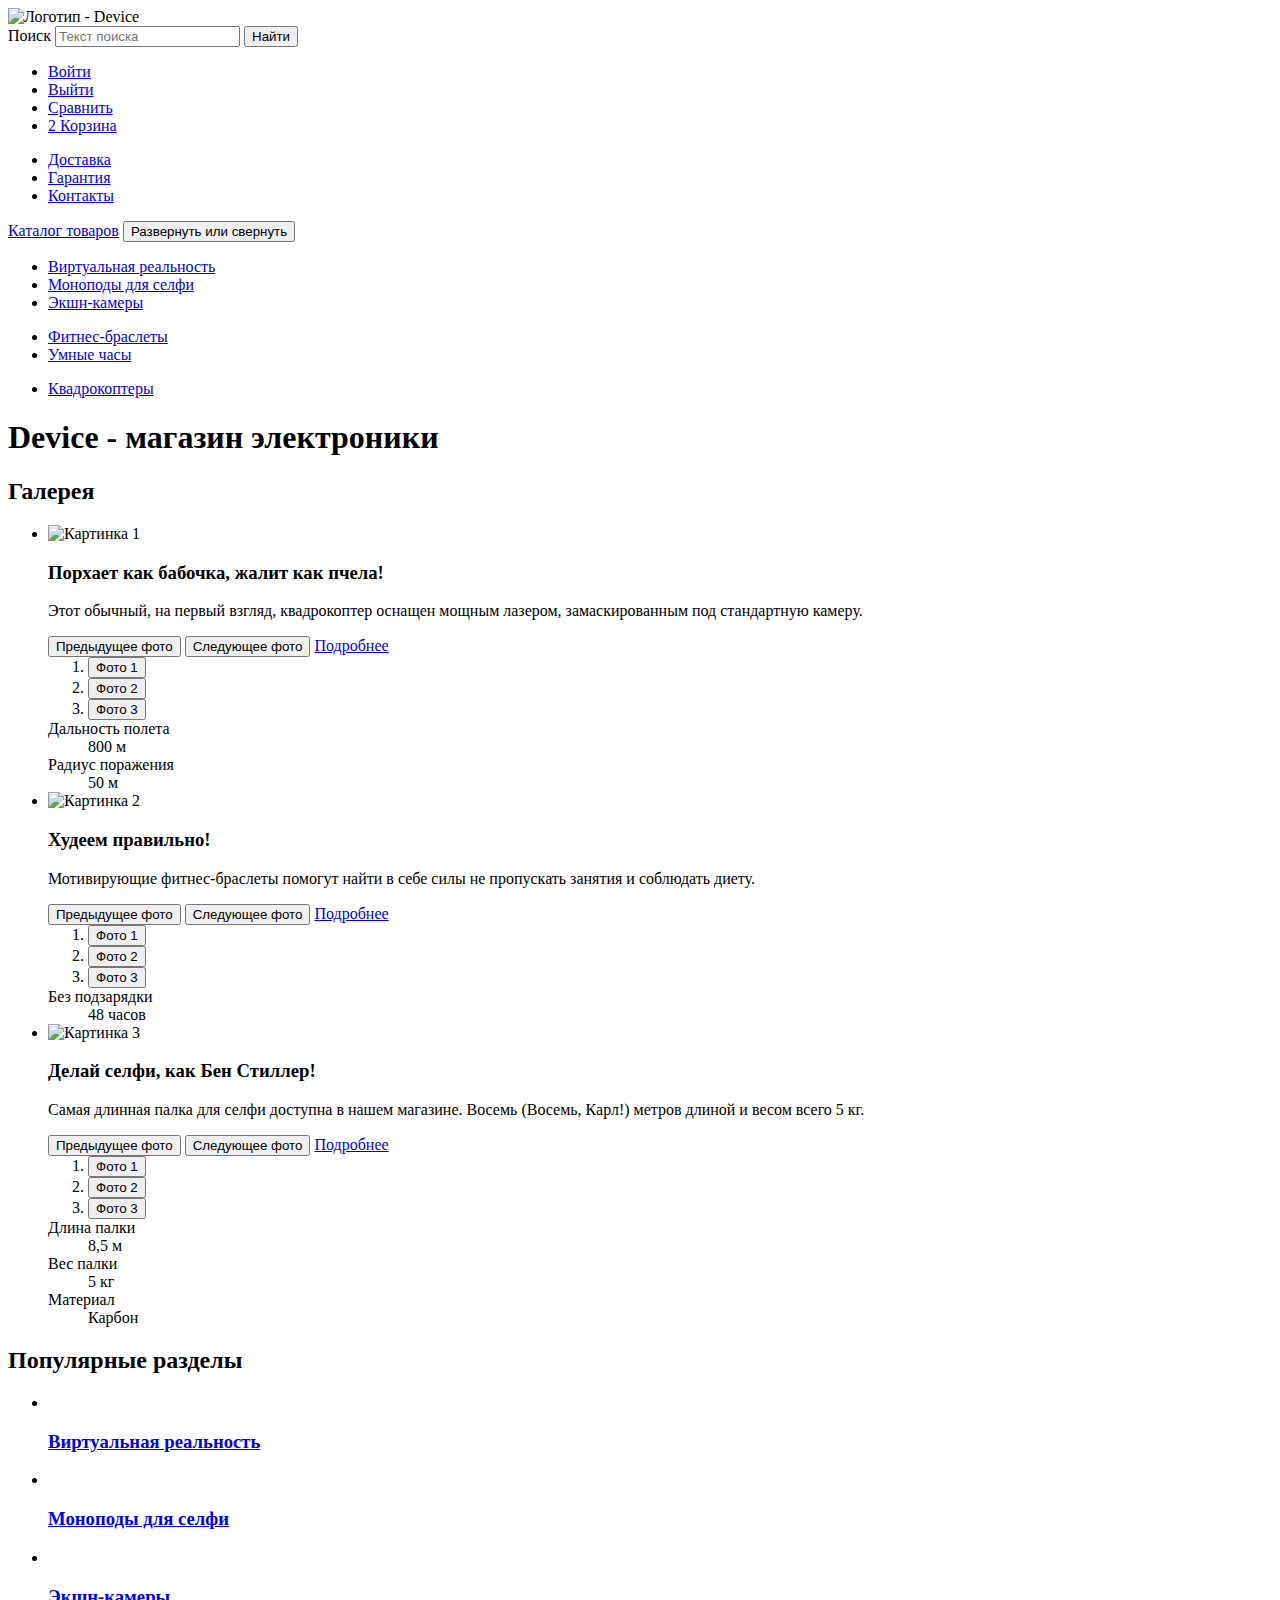
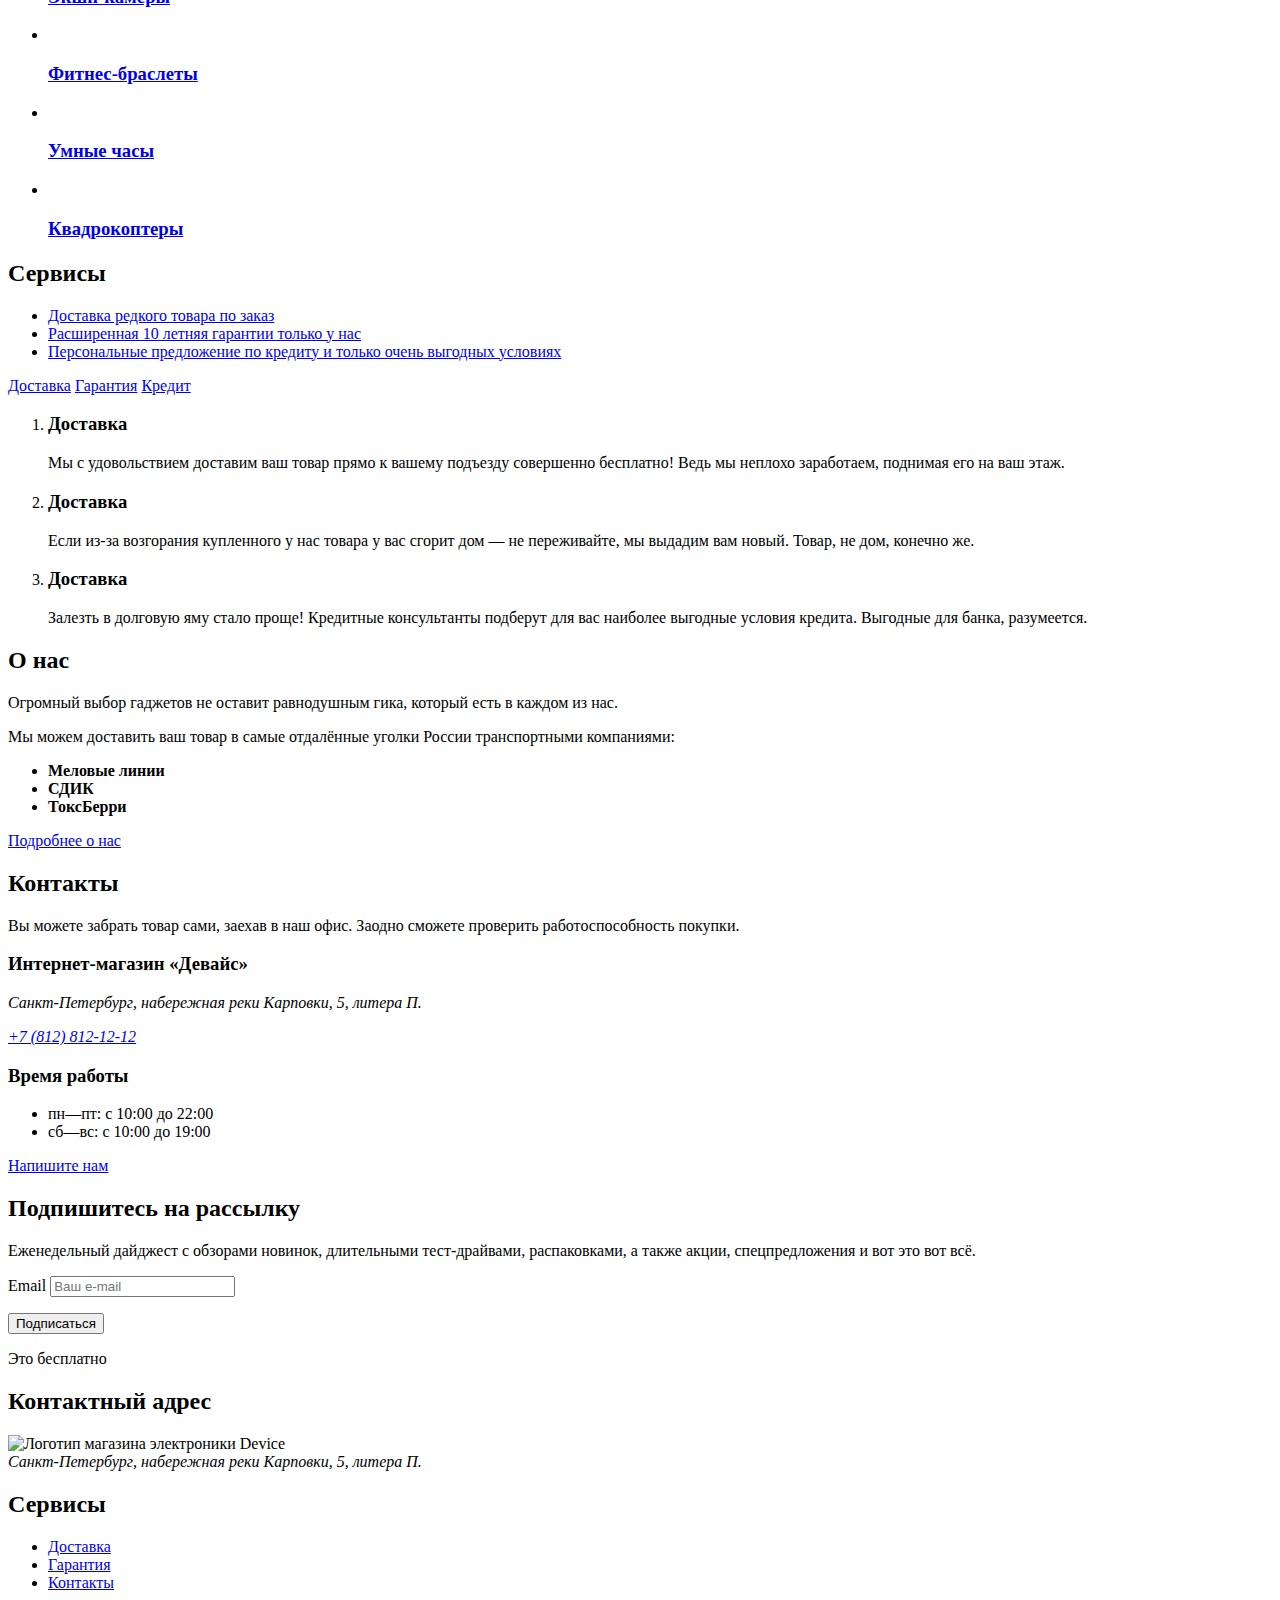
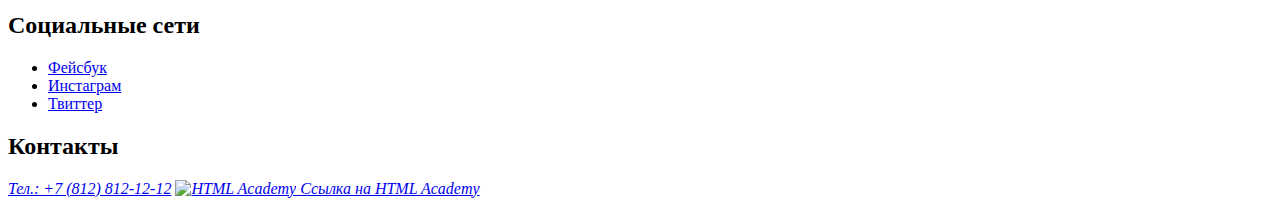
==== index.html @ 7d24b2e6 "Added home and catalog page structures" ====
<!DOCTYPE html>
<html lang="ru">
  <head>
    <meta charset="UTF-8" />
    <meta name="viewport" content="width=device-width, initial-scale=1.0" />
    <title>Device - магазин электроники</title>
  </head>
  <body>
    <header class="page-header">
      <nav class="navigation">
        <img class="logo" src="#" alt="Логотип - Device" />

        <form
          class="search"
          action="https://echo.htmlacademy.ru/"
          method="post"
        >
          <label class="search-label label-icon" for="search">
            <span class="visually-hidden">Поиск</span>
          </label>
          <input
            class="search-input"
            type="text"
            name="search"
            id="search"
            placeholder="Текст поиска"
          />
          <button class="search-submit" type="submit">Найти</button>
        </form>

        <ul class="navigation-list navigation-user">
          <li class="navigation-item">
            <a class="navigation-link icon-in" href="#">Войти</a>
          </li>
          <li class="navigation-item">
            <a class="navigation-link visually-hidden" href="#">Выйти</a>
          </li>
          <li class="navigation-item">
            <a class="navigation-link icon-compare" href="#">Сравнить</a>
          </li>
          <li class="navigation-item">
            <a class="navigation-link icon-basket" href="#">
              <span class="number">2</span>
              Корзина
            </a>
          </li>
        </ul>

        <ul class="navigation-list">
          <li class="navigation-item">
            <a class="navigation-link" href="#">Доставка</a>
          </li>
          <li class="navigation-item">
            <a class="navigation-link" href="#"> Гарантия </a>
          </li>
          <li class="navigation-item">
            <a class="navigation-link" href="#"> Контакты </a>
          </li>
        </ul>

        <div class="navigation-catalog">
          <p class="navigation-catalog-group">
            <a class="navigation-catalog-link" href="#">Каталог товаров</a>
            <button
              class="navigation-catalog-button button-toggle"
              type="button"
            >
              <span class="visually-hidden">Развернуть или свернуть</span>
            </button>
          </p>

          <ul class="navigation-catalog-list">
            <li class="navigation-catalog-item">
              <a class="navigation-catalog-link" href="#"
                >Виртуальная реальность</a
              >
            </li>
            <li class="navigation-catalog-item">
              <a class="navigation-catalog-link" href="#">Моноподы для cелфи</a>
            </li>
            <li class="navigation-catalog-item">
              <a class="navigation-catalog-link" href="#">Экшн-камеры</a>
            </li>
          </ul>

          <ul class="navigation-catalog-list">
            <li class="navigation-catalog-item">
              <a class="navigation-catalog-link" href="#">Фитнес-браслеты</a>
            </li>
            <li class="navigation-catalog-item">
              <a class="navigation-catalog-link" href="#">Умные часы</a>
            </li>
          </ul>

          <ul class="navigation-catalog-list">
            <li class="navigation-catalog-item">
              <a class="navigation-catalog-link" href="#">Квадрокоптеры</a>
            </li>
          </ul>
        </div>
      </nav>
    </header>

    <main class="page-index">
      <h1>Device - магазин электроники</h1>

      <section class="gallery">
        <h2 class="visually-hidden">Галерея</h2>

        <ul class="slider-list">
          <li class="slider-item product">
            <img class="product-photo" src="#" alt="Картинка 1" />

            <h3 class="product-title">Порхает как бабочка, жалит как пчела!</h3>

            <p class="product-lid">
              Этот обычный, на первый взгляд, квадрокоптер оснащен мощным
              лазером, замаскированным под стандартную камеру.
            </p>

            <button class="slider-button slider-prev">
              <span class="visually-hidden">Предыдущее фото</span>
            </button>
            <button class="slider-button slider-next">
              <span class="visually-hidden">Следующее фото</span>
            </button>

            <a class="link" href="#">Подробнее</a>

            <ol class="slider-pagination">
              <li class="slider-pagination-item">
                <button
                  class="slider-pagination-button slider-pagination-current"
                >
                  <span class="visually-hidden">Фото 1</span>
                </button>
              </li>
              <li class="slider-pagination-item">
                <button class="slider-pagination-button">
                  <span class="visually-hidden">Фото 2</span>
                </button>
              </li>
              <li class="slider-pagination-item">
                <button class="slider-pagination-button">
                  <span class="visually-hidden">Фото 3</span>
                </button>
              </li>
            </ol>

            <dl class="product-description">
              <div class="product-description-group">
                <dt class="product-description-title">Дальность полета</dt>
                <dd class="product-description-text">800 м</dd>
              </div>
              <div class="product-description-group">
                <dt class="product-description-title">Радиус поражения</dt>
                <dd class="product-description-text">50 м</dd>
              </div>
            </dl>
          </li>
          <li class="slider-item product">
            <img class="product-photo" src="#" alt="Картинка 2" />

            <h3 class="product-title">Худеем правильно!</h3>

            <p class="product-lid">
              Мотивирующие фитнес-браслеты помогут найти в себе силы не
              пропускать занятия и соблюдать диету.
            </p>

            <button class="slider-button slider-prev">
              <span class="visually-hidden">Предыдущее фото</span>
            </button>
            <button class="slider-button slider-next">
              <span class="visually-hidden">Следующее фото</span>
            </button>

            <a class="link" href="#">Подробнее</a>

            <ol class="slider-pagination">
              <li class="slider-pagination-item">
                <button class="slider-pagination-button">
                  <span class="visually-hidden">Фото 1</span>
                </button>
              </li>
              <li class="slider-pagination-item">
                <button
                  class="slider-pagination-button slider-pagination-current"
                >
                  <span class="visually-hidden">Фото 2</span>
                </button>
              </li>
              <li class="slider-pagination-item">
                <button class="slider-pagination-button">
                  <span class="visually-hidden">Фото 3</span>
                </button>
              </li>
            </ol>

            <dl class="product-description">
              <div class="product-description-group">
                <dt class="product-description-title">Без подзарядки</dt>
                <dd class="product-description-text">48 часов</dd>
              </div>
            </dl>
          </li>
          <li class="slider-item product">
            <img class="product-photo" src="#" alt="Картинка 3" />

            <h3 class="product-title">Делай селфи, как Бен Стиллер!</h3>

            <p class="product-lid">
              Самая длинная палка для селфи доступна в нашем магазине. Восемь
              (Восемь, Карл!) метров длиной и весом всего 5 кг.
            </p>

            <button class="slider-button slider-prev">
              <span class="visually-hidden">Предыдущее фото</span>
            </button>
            <button class="slider-button slider-next">
              <span class="visually-hidden">Следующее фото</span>
            </button>

            <a class="link" href="#">Подробнее</a>

            <ol class="slider-pagination">
              <li class="slider-pagination-item">
                <button class="slider-pagination-button">
                  <span class="visually-hidden">Фото 1</span>
                </button>
              </li>
              <li class="slider-pagination-item">
                <button class="slider-pagination-button">
                  <span class="visually-hidden">Фото 2</span>
                </button>
              </li>
              <li class="slider-pagination-item">
                <button
                  class="slider-pagination-button slider-pagination-current"
                >
                  <span class="visually-hidden">Фото 3</span>
                </button>
              </li>
            </ol>

            <dl class="product-description">
              <div class="product-description-group">
                <dt class="product-description-title">Длина палки</dt>
                <dd class="product-description-text">8,5 м</dd>
              </div>
              <div class="product-description-group">
                <dt class="product-description-title">Вес палки</dt>
                <dd class="product-description-text">5 кг</dd>
              </div>
              <div class="product-description-group">
                <dt class="product-description-title">Материал</dt>
                <dd class="product-description-text">Карбон</dd>
              </div>
            </dl>
          </li>
        </ul>
      </section>

      <section class="popular-sections">
        <h2 class="visually-hidden">Популярные разделы</h2>

        <ul class="sections-list">
          <li class="sections-item section">
            <a class="section-link" href="#">
              <img class="section-photo" src="#" alt="" />
              <h3 class="section-title">Виртуальная реальность</h3>
            </a>
          </li>
          <li class="sections-item section">
            <a class="section-link" href="#">
              <img class="section-photo" src="#" alt="" />
              <h3 class="section-title">Моноподы для селфи</h3>
            </a>
          </li>
          <li class="sections-item section">
            <a class="section-link" href="#">
              <img class="section-photo" src="#" alt="" />
              <h3 class="section-title">Экшн-камеры</h3>
            </a>
          </li>
          <li class="sections-item section">
            <a class="section-link" href="#">
              <img class="section-photo" src="#" alt="" />
              <h3 class="section-title">Фитнес-браслеты</h3>
            </a>
          </li>
          <li class="sections-item section">
            <a class="section-link" href="#">
              <img class="section-photo" src="#" alt="" />
              <h3 class="section-title">Умные часы</h3>
            </a>
          </li>
          <li class="sections-item section">
            <a class="section-link" href="#">
              <img class="section-photo" src="#" alt="" />
              <h3 class="section-title">Квадрокоптеры</h3>
            </a>
          </li>
        </ul>
      </section>

      <section class="services">
        <h2 class="visually-hidden">Сервисы</h2>

        <ul class="services-advantages">
          <li
            class="services-advantages-item services-advantages-item-icon-delivery services-advantages-item-current"
          >
            <a class="services-advantages-link" href="#"
              >Доставка редкого товара по заказ</a
            >
          </li>
          <li
            class="services-advantages-item services-advantages-item-icon-guarantee"
          >
            <a class="services-advantages-link" href="#"
              >Расширенная 10 летняя гарантии только у нас</a
            >
          </li>
          <li
            class="services-advantages-item services-advantages-item-icon-credit"
          >
            <a class="services-advantages-link" href="#"
              >Персональные предложение по кредиту и только очень выгодных
              условиях</a
            >
          </li>
        </ul>

        <p class="services-link -group">
          <a class="link link-dark" href="#">Доставка</a>
          <a class="link" href="#">Гарантия</a>
          <a class="link" href="#">Кредит</a>
        </p>

        <ol class="services-list">
          <li class="services-item item-delivery item-current">
            <h3 class="services-title">Доставка</h3>
            <p class="services-description">
              Мы с удовольствием доставим ваш товар прямо к вашему подъезду
              совершенно бесплатно! Ведь мы неплохо заработаем, поднимая его на
              ваш этаж.
            </p>
          </li>
          <li class="services-item item-guarantee">
            <h3 class="services-title">Доставка</h3>
            <p class="services-description">
              Если из-за возгорания купленного у нас товара у вас сгорит дом —
              не переживайте, мы выдадим вам новый. Товар, не дом, конечно же.
            </p>
          </li>
          <li class="services-item item-credit">
            <h3 class="services-title">Доставка</h3>
            <p class="services-description">
              Залезть в долговую яму стало проще! Кредитные консультанты
              подберут для вас наиболее выгодные условия кредита. Выгодные для
              банка, разумеется.
            </p>
          </li>
        </ol>
      </section>

      <section class="about">
        <h2 class="title">О нас</h2>
        <p class="text">
          Огромный выбор гаджетов не оставит равнодушным гика, который есть в
          каждом из нас.
        </p>
        <p class="text">
          Мы можем доставить ваш товар в самые отдалённые уголки России
          транспортными компаниями:
        </p>
        <ul class="about-list">
          <li class="about-item"><b>Меловые линии</b></li>
          <li class="about-item"><b>СДИК</b></li>
          <li class="about-item"><b>ТоксБерри</b></li>
        </ul>
        <a class="link" href="#">Подробнее о нас</a>
      </section>

      <section class="contacts">
        <h2 class="title">Контакты</h2>
        <p class="text">
          Вы можете забрать товар сами, заехав в наш офис. Заодно сможете
          проверить работоспособность покупки.
        </p>

        <h3 class="contacts-subtitle">Интернет-магазин «Девайс»</h3>
        <address class="contacts-address">
          <p class="contacts-text">
            Санкт-Петербург, набережная реки Карповки, 5, литера П.
          </p>
          <a class="contacts-phone" href="tel:+78128121212"
            >+7 (812) 812-12-12</a
          >
        </address>

        <h3 class="contacts-subtitle">Время работы</h3>
        <ul class="contacts-schedule">
          <li class="contacts-schedule-item">пн—пт: с 10:00 до 22:00</li>
          <li class="contacts-schedule-item">сб—вс: с 10:00 до 19:00</li>
        </ul>

        <a class="link" href="#">Напишите нам</a>
      </section>

      <section class="newsletter">
        <h2 class="title">Подпишитесь на рассылку</h2>
        <p class="text">
          Еженедельный дайджест с обзорами новинок, длительными тест-драйвами,
          распаковками, а также акции, спецпредложения и вот это вот всё.
        </p>

        <form
          class="newsletter-form"
          action="https://echo.htmlacademy.ru/"
          method="post"
        >
          <p class="newsletter-email">
            <label class="visually-hidden" for="newsletter-email">Email</label>
            <input
              class="newsletter-input"
              type="text"
              placeholder="Ваш e-mail"
              id="newsletter-email"
              name="newsletter-email"
            />
          </p>
          <button class="newsletter-button" type="submit">Подписаться</button>
        </form>

        <p class="free">Это бесплатно</p>
      </section>
    </main>

    <footer class="page-footer">
      <section class="footer-contact-address">
        <h2 class="visually-hidden">Контактный адрес</h2>
        <img
          class="footer-logo"
          src="#"
          alt="Логотип магазина электроники Device"
        />
        <address class="address-contact">
          Санкт-Петербург, набережная реки Карповки, 5, литера П.
        </address>
      </section>

      <section class="footer-services">
        <h2 class="visually-hidden">Сервисы</h2>
        <ul class="footer-services-list">
          <li class="footer-services-item">
            <a class="footer-services-link" href="#">Доставка</a>
          </li>
          <li class="footer-services-item">
            <a class="footer-services-link" href="#">Гарантия</a>
          </li>
          <li class="footer-services-item">
            <a class="footer-services-link" href="#">Контакты</a>
          </li>
        </ul>
      </section>

      <section class="footer-social">
        <h2 class="visually-hidden">Социальные сети</h2>

        <ul class="footer-social-list">
          <li class="footer-social-item">
            <a class="button" href="#"
              ><span class="visually-hidden">Фейсбук</span></a
            >
          </li>
          <li class="footer-social-item">
            <a class="button" href="#"
              ><span class="visually-hidden">Инстаграм</span></a
            >
          </li>
          <li class="footer-social-item">
            <a class="button" href="#"
              ><span class="visually-hidden">Твиттер</span></a
            >
          </li>
        </ul>
      </section>

      <section class="footer-contact">
        <h2 class="visually-hidden">Контакты</h2>

        <address class="contacts">
          <a class="contacts-phone" href="tel:+78128121212"
            >Тел.: +7 (812) 812-12-12</a
          >
          <a class="contacts-link" href="#">
            <img class="phone-photo" src="#" alt="HTML Academy" />
            <span class="visually-hidden">Ссылка на HTML Academy</span>
          </a>
        </address>
      </section>
    </footer>
  </body>
</html>
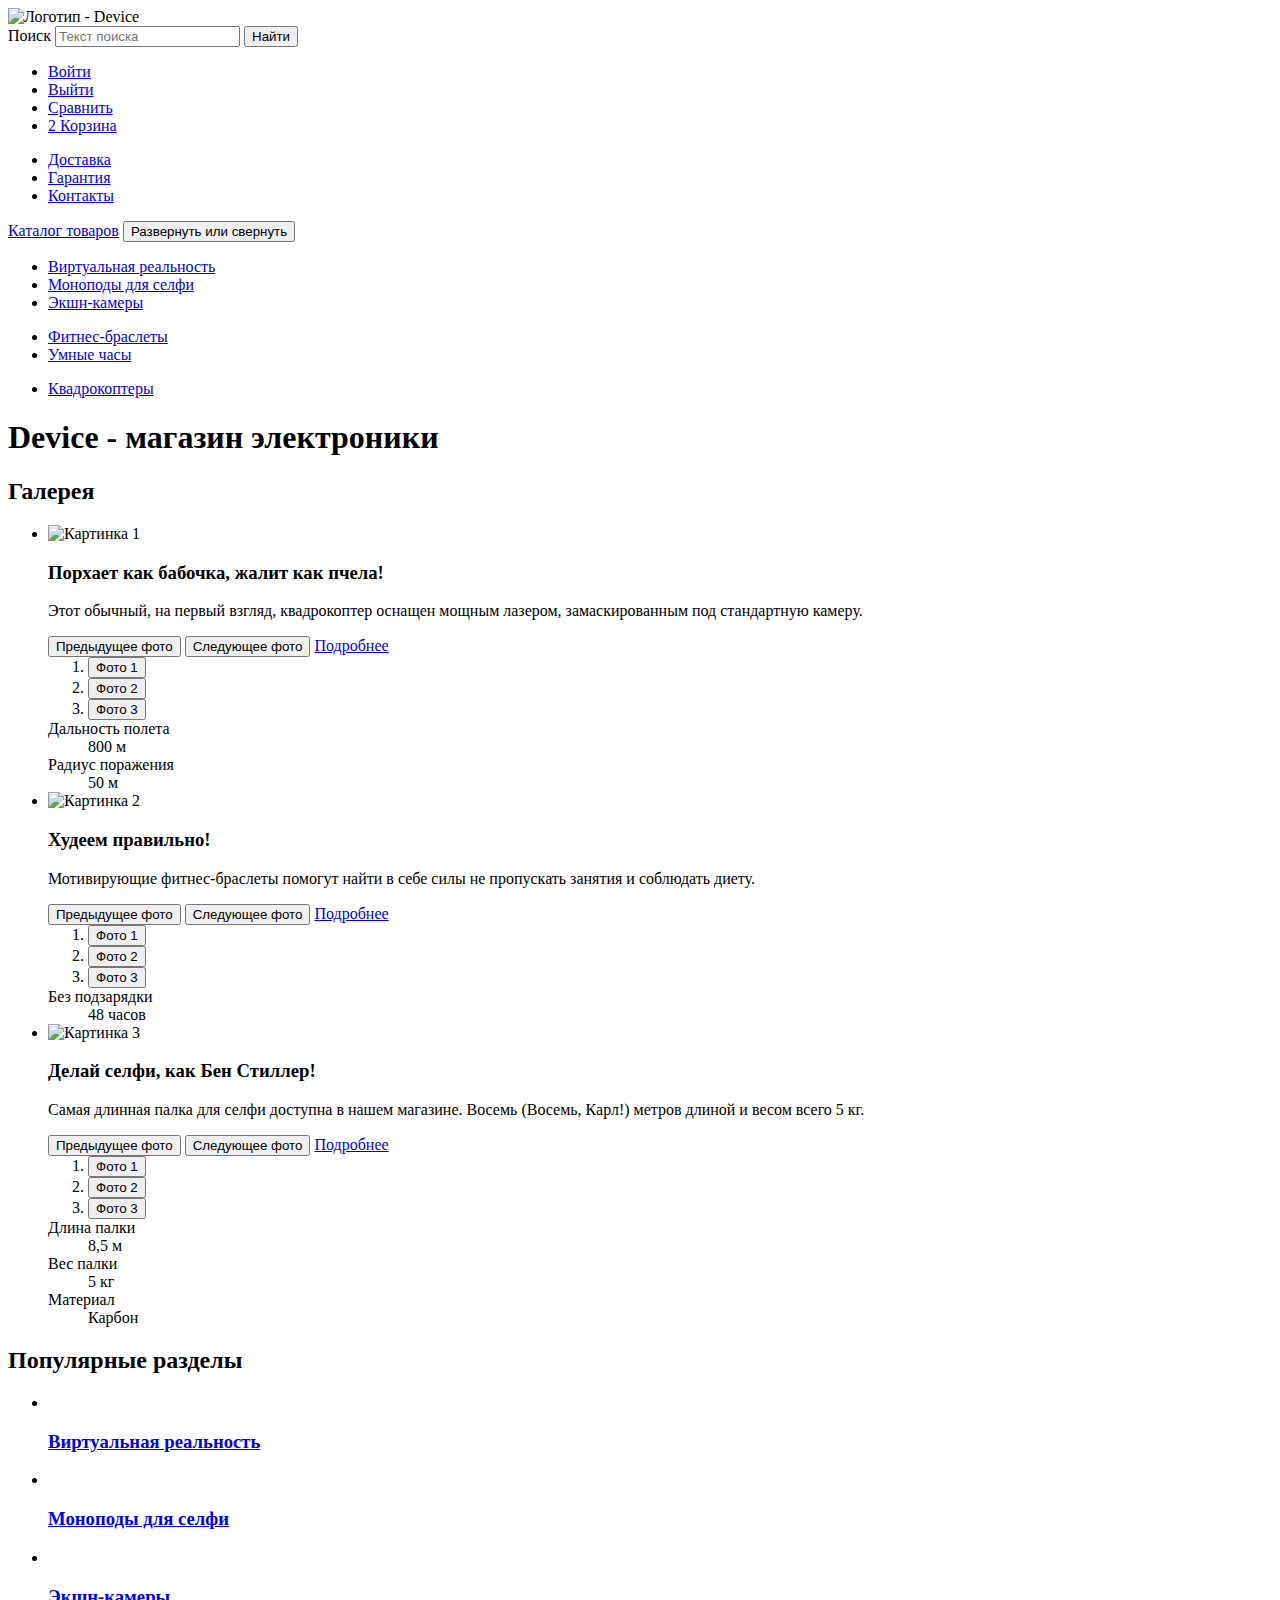
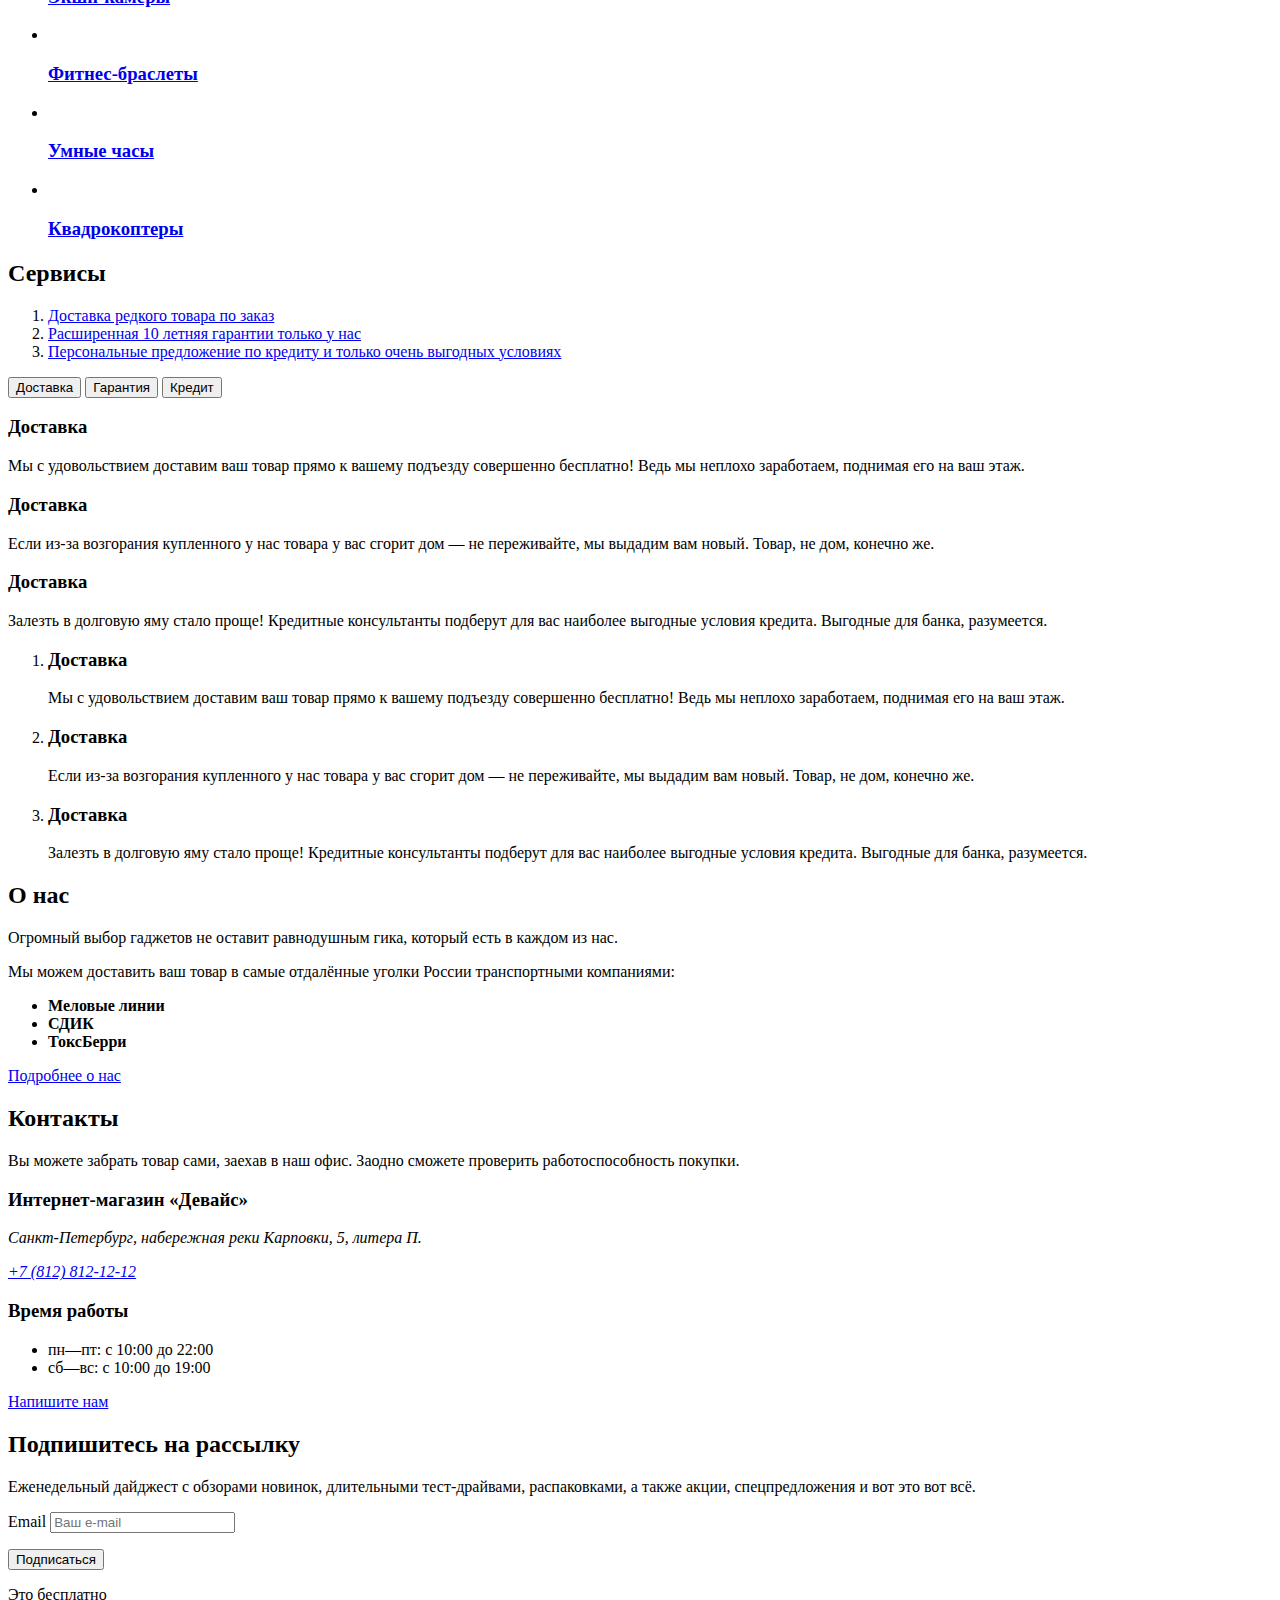
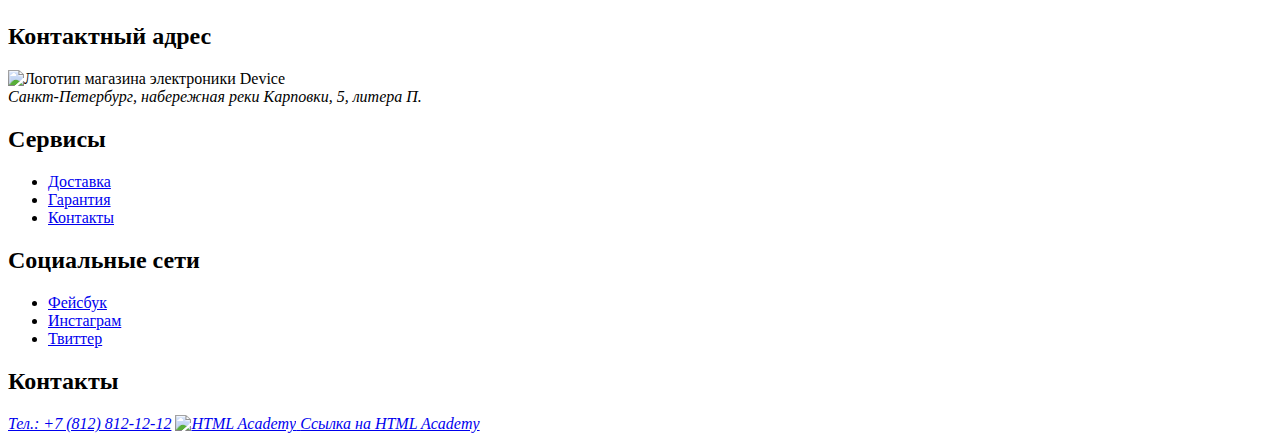
==== commit 0f57963e: "fix block services on replace services-tabs" ====
--- a/index.html
+++ b/index.html
@@ -28,7 +28,7 @@
           <button class="search-submit" type="submit">Найти</button>
         </form>
 
-        <ul class="navigation-list navigation-user">
+        <menu class="navigation-list navigation-user">
           <li class="navigation-item">
             <a class="navigation-link icon-in" href="#">Войти</a>
           </li>
@@ -44,9 +44,9 @@
               Корзина
             </a>
           </li>
-        </ul>
-
-        <ul class="navigation-list">
+        </menu>
+
+        <menu class="navigation-list">
           <li class="navigation-item">
             <a class="navigation-link" href="#">Доставка</a>
           </li>
@@ -56,7 +56,7 @@
           <li class="navigation-item">
             <a class="navigation-link" href="#"> Контакты </a>
           </li>
-        </ul>
+        </menu>
 
         <div class="navigation-catalog">
           <p class="navigation-catalog-group">
@@ -304,10 +304,10 @@
         </ul>
       </section>
 
-      <section class="services">
-        <h2 class="visually-hidden">Сервисы</h2>
-
-        <ul class="services-advantages">
+      <section class="services services-tabs">
+        <h2 class="visually-hidden services-title">Сервисы</h2>
+
+        <ol class="services-advantages">
           <li
             class="services-advantages-item services-advantages-item-icon-delivery services-advantages-item-current"
           >
@@ -330,13 +330,88 @@
               условиях</a
             >
           </li>
-        </ul>
-
-        <p class="services-link -group">
-          <a class="link link-dark" href="#">Доставка</a>
-          <a class="link" href="#">Гарантия</a>
-          <a class="link" href="#">Кредит</a>
+        </ol>
+
+        <p
+          class="services-tablist"
+          role="tablist"
+          aria-labelledby="services-title"
+        >
+          <button
+            class="services-tab link link-dark"
+            role="tab"
+            type="button"
+            id="services-tab-1"
+            aria-selected="true"
+            aria-controls="tabpanel-1"
+          >
+            Доставка
+          </button>
+          <button
+            class="services-tab link"
+            role="tab"
+            type="button"
+            id="services-tab-2"
+            aria-selected="false"
+            aria-controls="tabpanel-2"
+            tabindex="-1"
+          >
+            Гарантия
+          </button>
+          <button
+            class="services-tab link"
+            role="tab"
+            type="button"
+            id="services-tab-3"
+            aria-selected="false"
+            aria-controls="tabpanel-3"
+            tabindex="-1"
+          >
+            Кредит
+          </button>
         </p>
+
+        <section
+          class="services-tabpanel delivery"
+          role="tabpanel"
+          id="services-tabpanel-1"
+          tabindex="0"
+          aria-labelledby="services-tab-1"
+        >
+          <h3 class="delivery-title">Доставка</h3>
+          <p class="delivery-description">
+            Мы с удовольствием доставим ваш товар прямо к вашему подъезду
+            совершенно бесплатно! Ведь мы неплохо заработаем, поднимая его на
+            ваш этаж.
+          </p>
+        </section>
+        <section
+          class="services-tabpanel services-tabpanel--hidden guarantee"
+          role="tabpanel"
+          id="services-tabpanel-2"
+          tabindex="0"
+          aria-labelledby="services-tab-2"
+        >
+          <h3 class="guarantee-title">Доставка</h3>
+          <p class="guarantee-description">
+            Если из-за возгорания купленного у нас товара у вас сгорит дом — не
+            переживайте, мы выдадим вам новый. Товар, не дом, конечно же.
+          </p>
+        </section>
+        <section
+          class="services-tabpanel services-tabpanel--hidden credit"
+          role="tabpanel"
+          id="services-tabpanel-3"
+          tabindex="0"
+          aria-labelledby="services-tab-3"
+        >
+          <h3 class="credit-title">Доставка</h3>
+          <p class="credit-description">
+            Залезть в долговую яму стало проще! Кредитные консультанты подберут
+            для вас наиболее выгодные условия кредита. Выгодные для банка,
+            разумеется.
+          </p>
+        </section>
 
         <ol class="services-list">
           <li class="services-item item-delivery item-current">
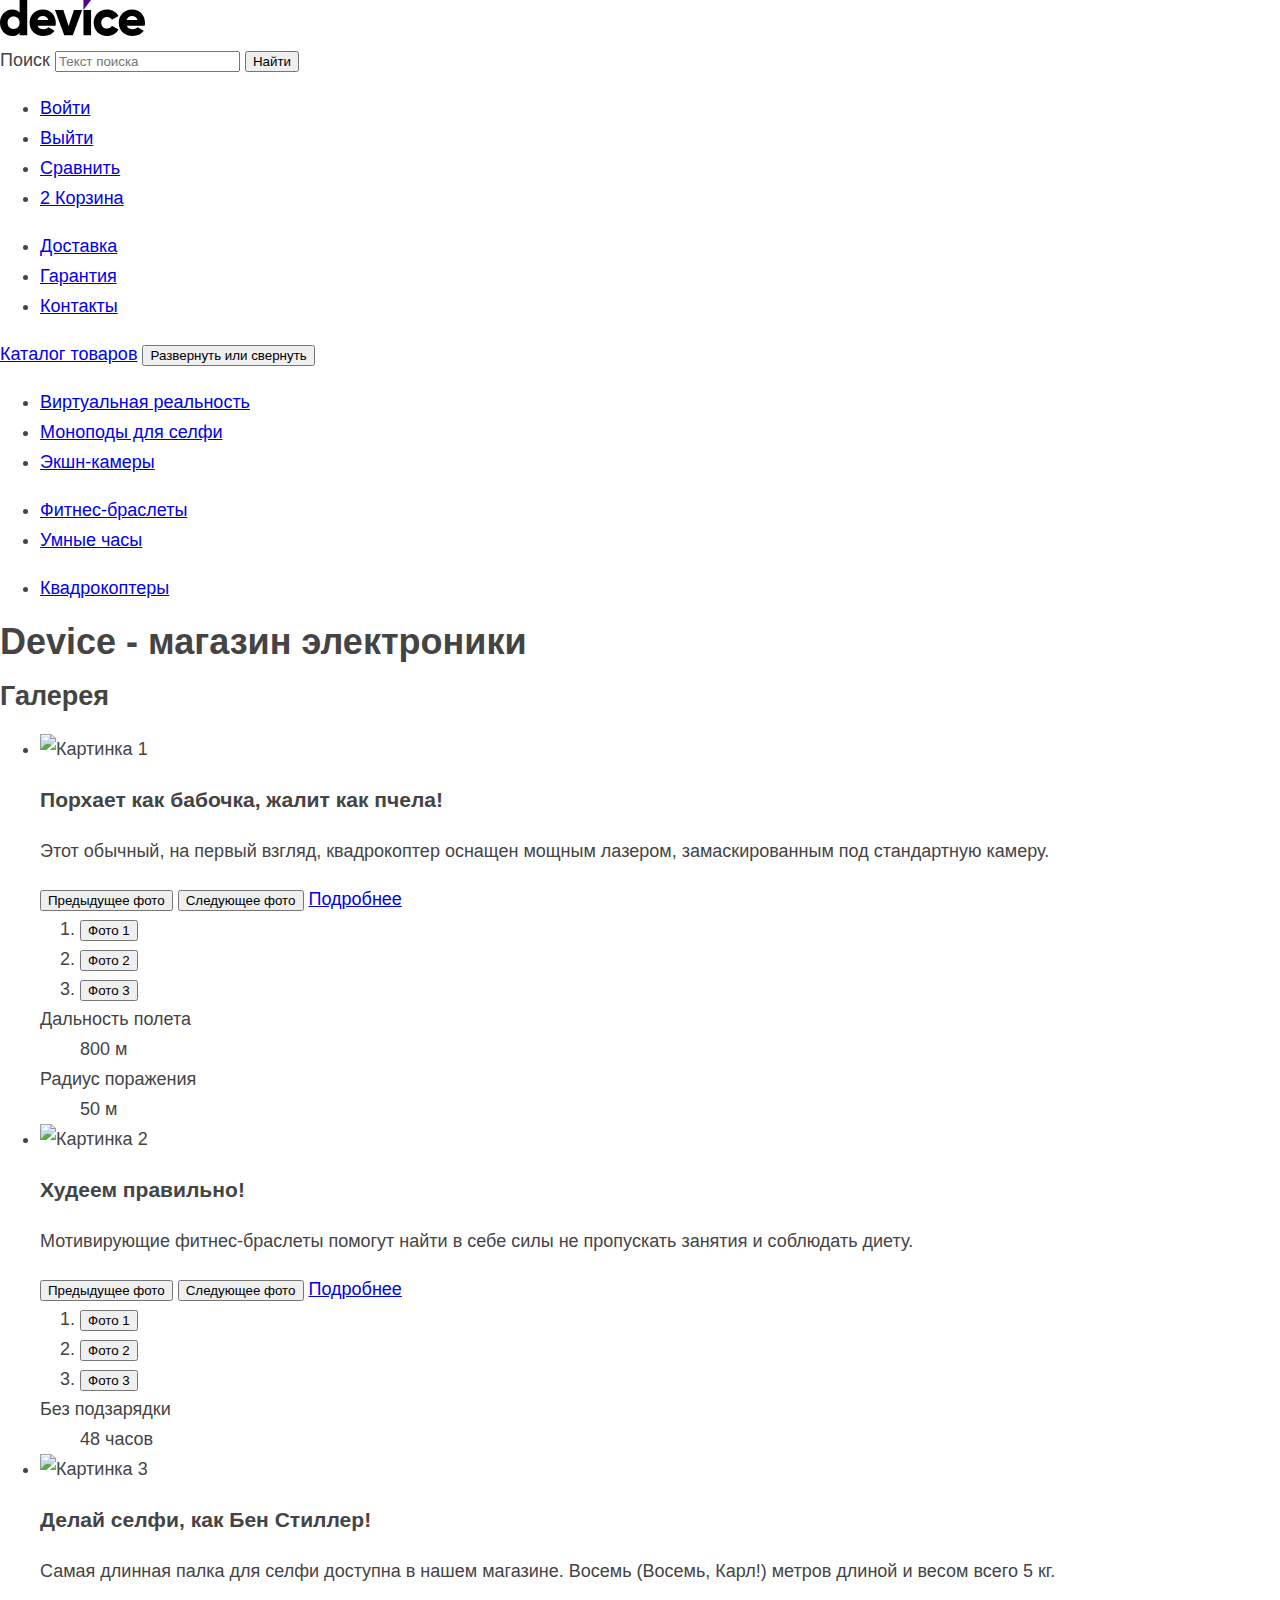
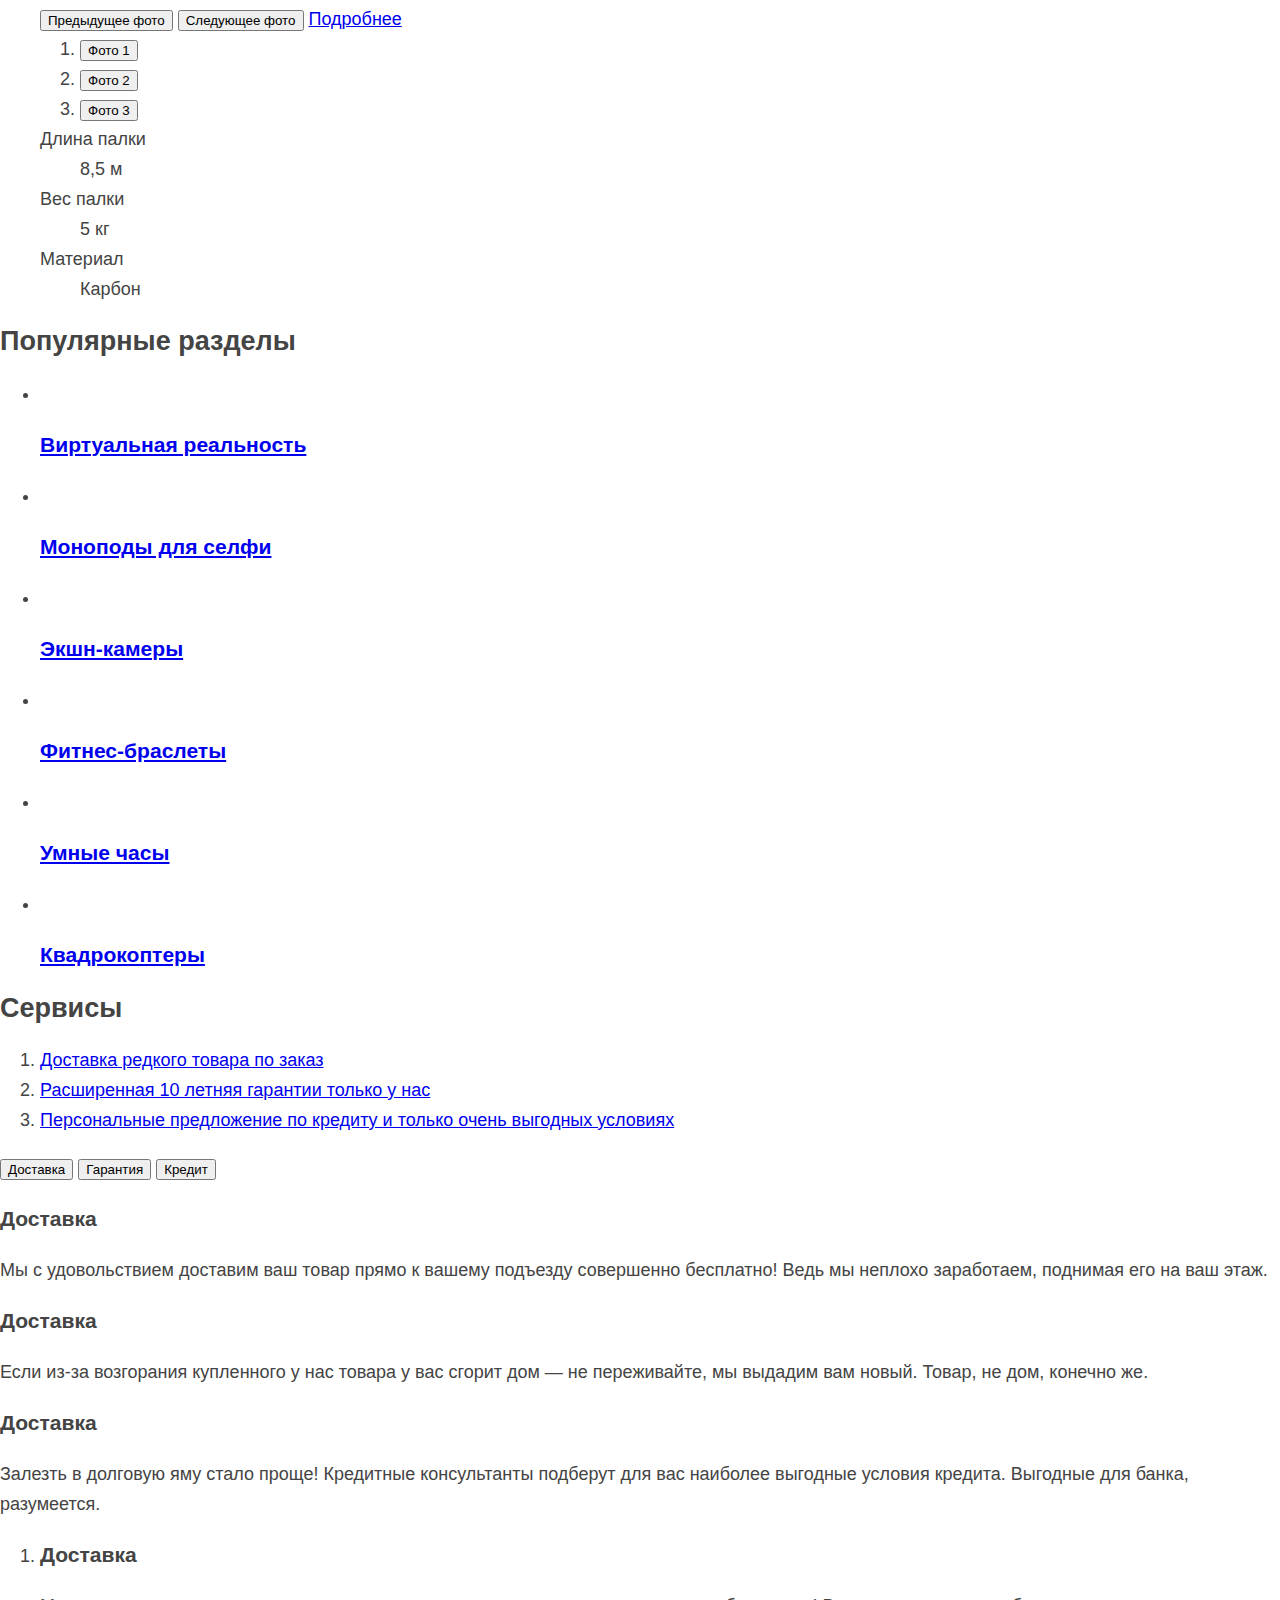
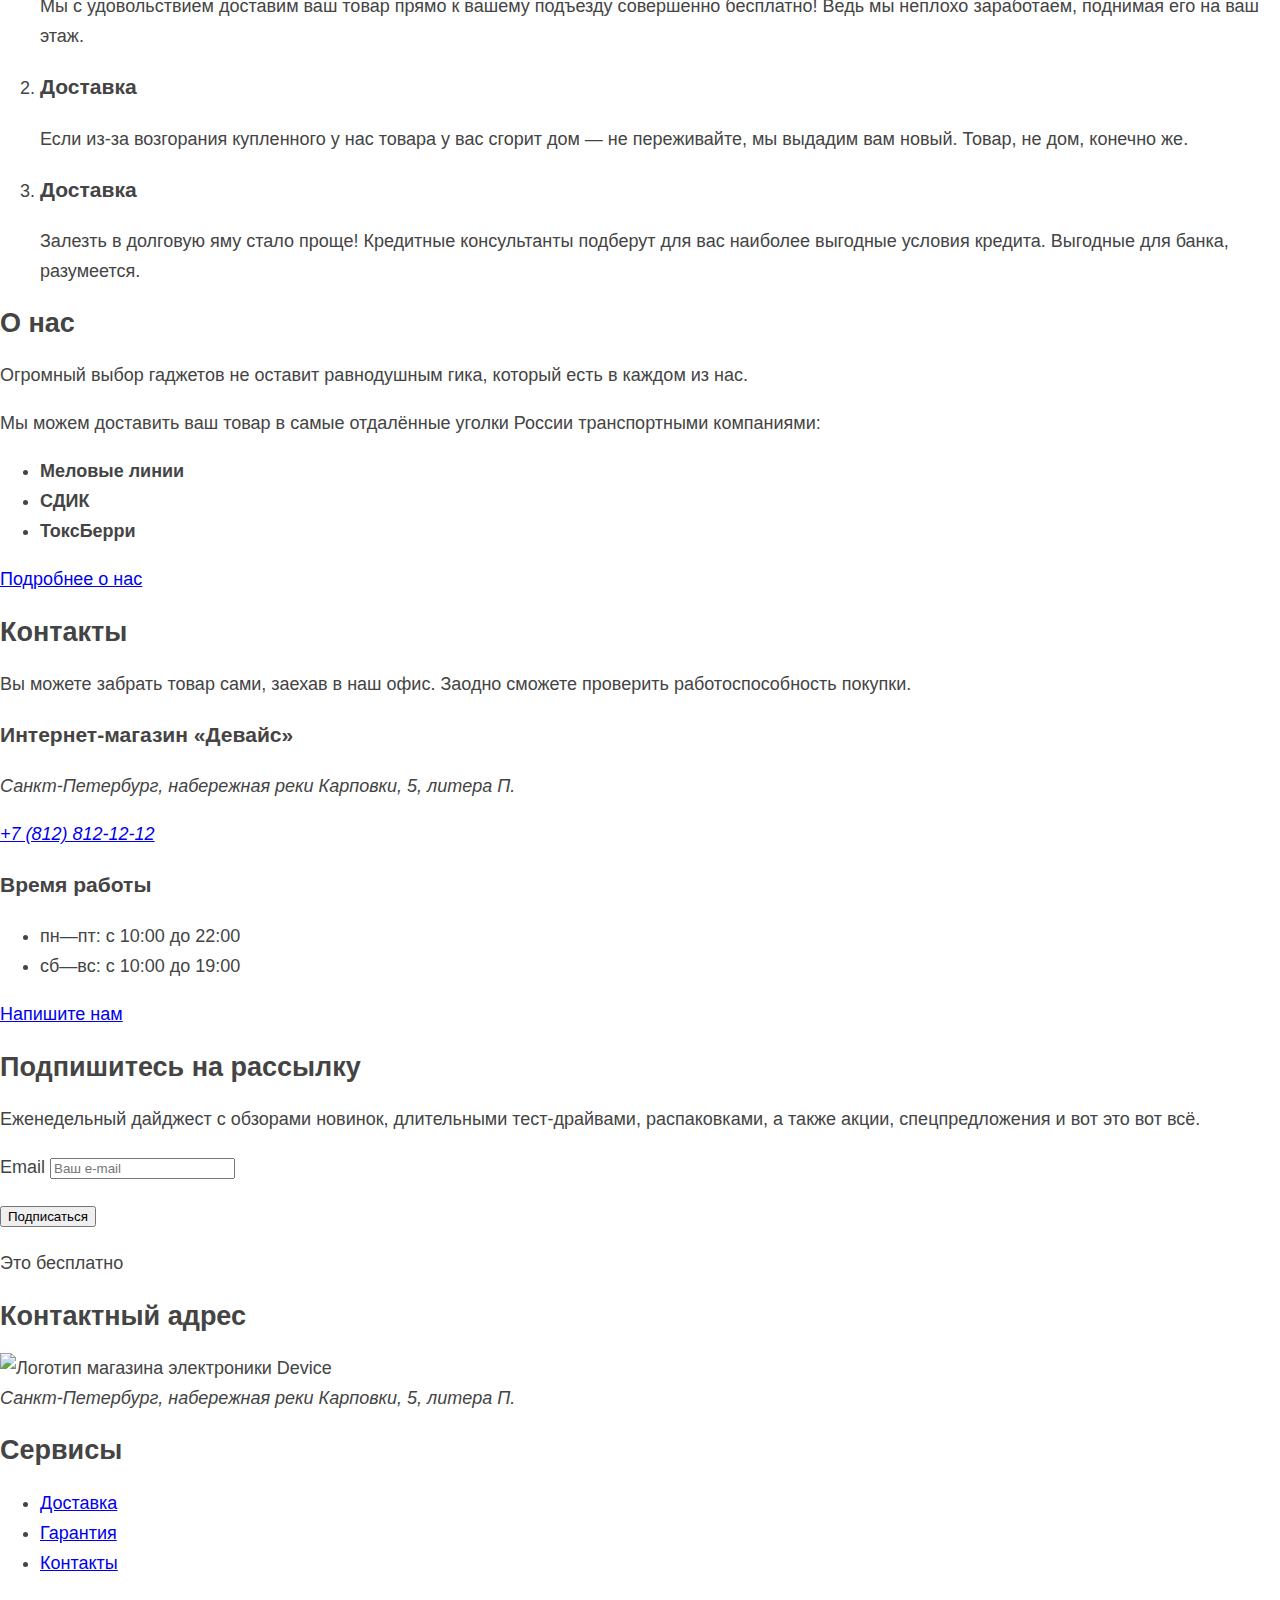
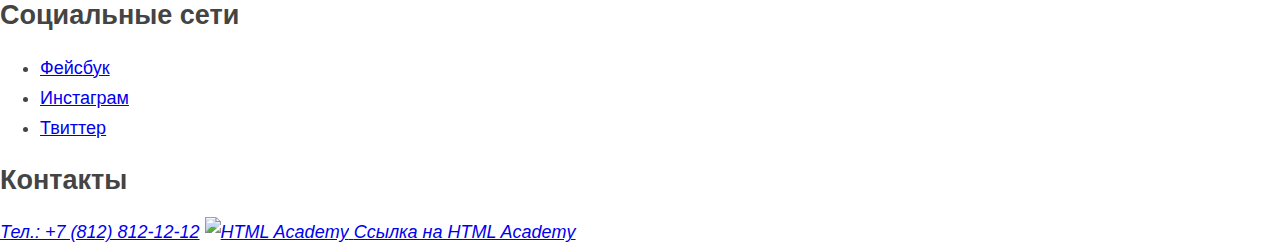
==== commit c1d866d0: "add images" ====
--- a/index.html
+++ b/index.html
@@ -4,11 +4,18 @@
     <meta charset="UTF-8" />
     <meta name="viewport" content="width=device-width, initial-scale=1.0" />
     <title>Device - магазин электроники</title>
+    <link rel="stylesheet" href="styles/style.css" />
   </head>
   <body>
     <header class="page-header">
       <nav class="navigation">
-        <img class="logo" src="#" alt="Логотип - Device" />
+        <img
+          class="logo"
+          src="images-content/logo/logo-black.svg"
+          width="145"
+          height="36"
+          alt="Логотип - Device - магазин электроники"
+        />
 
         <form
           class="search"
--- a/styles/style.css
+++ b/styles/style.css
@@ -0,0 +1,54 @@
+@font-face {
+  font-family: var(--one-family);
+  /* font-family: "Rubik", Arial, Helvetica, sans-serif; */
+  font-weight: 400;
+  font-style: normal;
+  src: url("../fonts/rubik/rubik-400.woff2") format(woff2);
+  font-display: swap;
+}
+@font-face {
+  font-family: var(--one-family);
+  font-weight: 700;
+  font-style: normal;
+  src: url("../fonts/rubik/rubik-700.woff2") format(woff2);
+  font-display: swap;
+}
+@font-face {
+  font-family: var(--second-family);
+  font-weight: 800;
+  font-style: normal;
+  src: url("../fonts/raleway/raleway-800.woff2") format(woff2);
+  font-display: swap;
+}
+
+:root {
+  --one-family: "Rubik", Arial, Helvetica, sans-serif;
+  --second-family: "Raleway", Arial, Helvetica, sans-serif;
+}
+:root {
+  --status-success: #08af00;
+  --status-error: #ff3d3d;
+  --status-warning: #fd912e;
+  --basic-black: #000;
+  --basic-dark: #444;
+  --basic-white: #fff;
+  --basic-light: #f0f0f0;
+  --basic-gray: #dcdcdc;
+  --basic-light-gray: #ebebeb;
+  --special-yellow-dark: #ffc700;
+  --special-yellow-light: #ffe17f;
+  --special-purple: #af4fff;
+  --special-brown: #64534a;
+}
+
+body {
+  margin: 0;
+  padding: 0;
+  /* font-family: var(--font-family); */
+  font-family: "Rubik", sans-serif;
+  font-weight: 400;
+  font-size: 18px;
+  line-height: 30px;
+  color: var(--basic-dark);
+  background-color: var(--basic-white);
+}
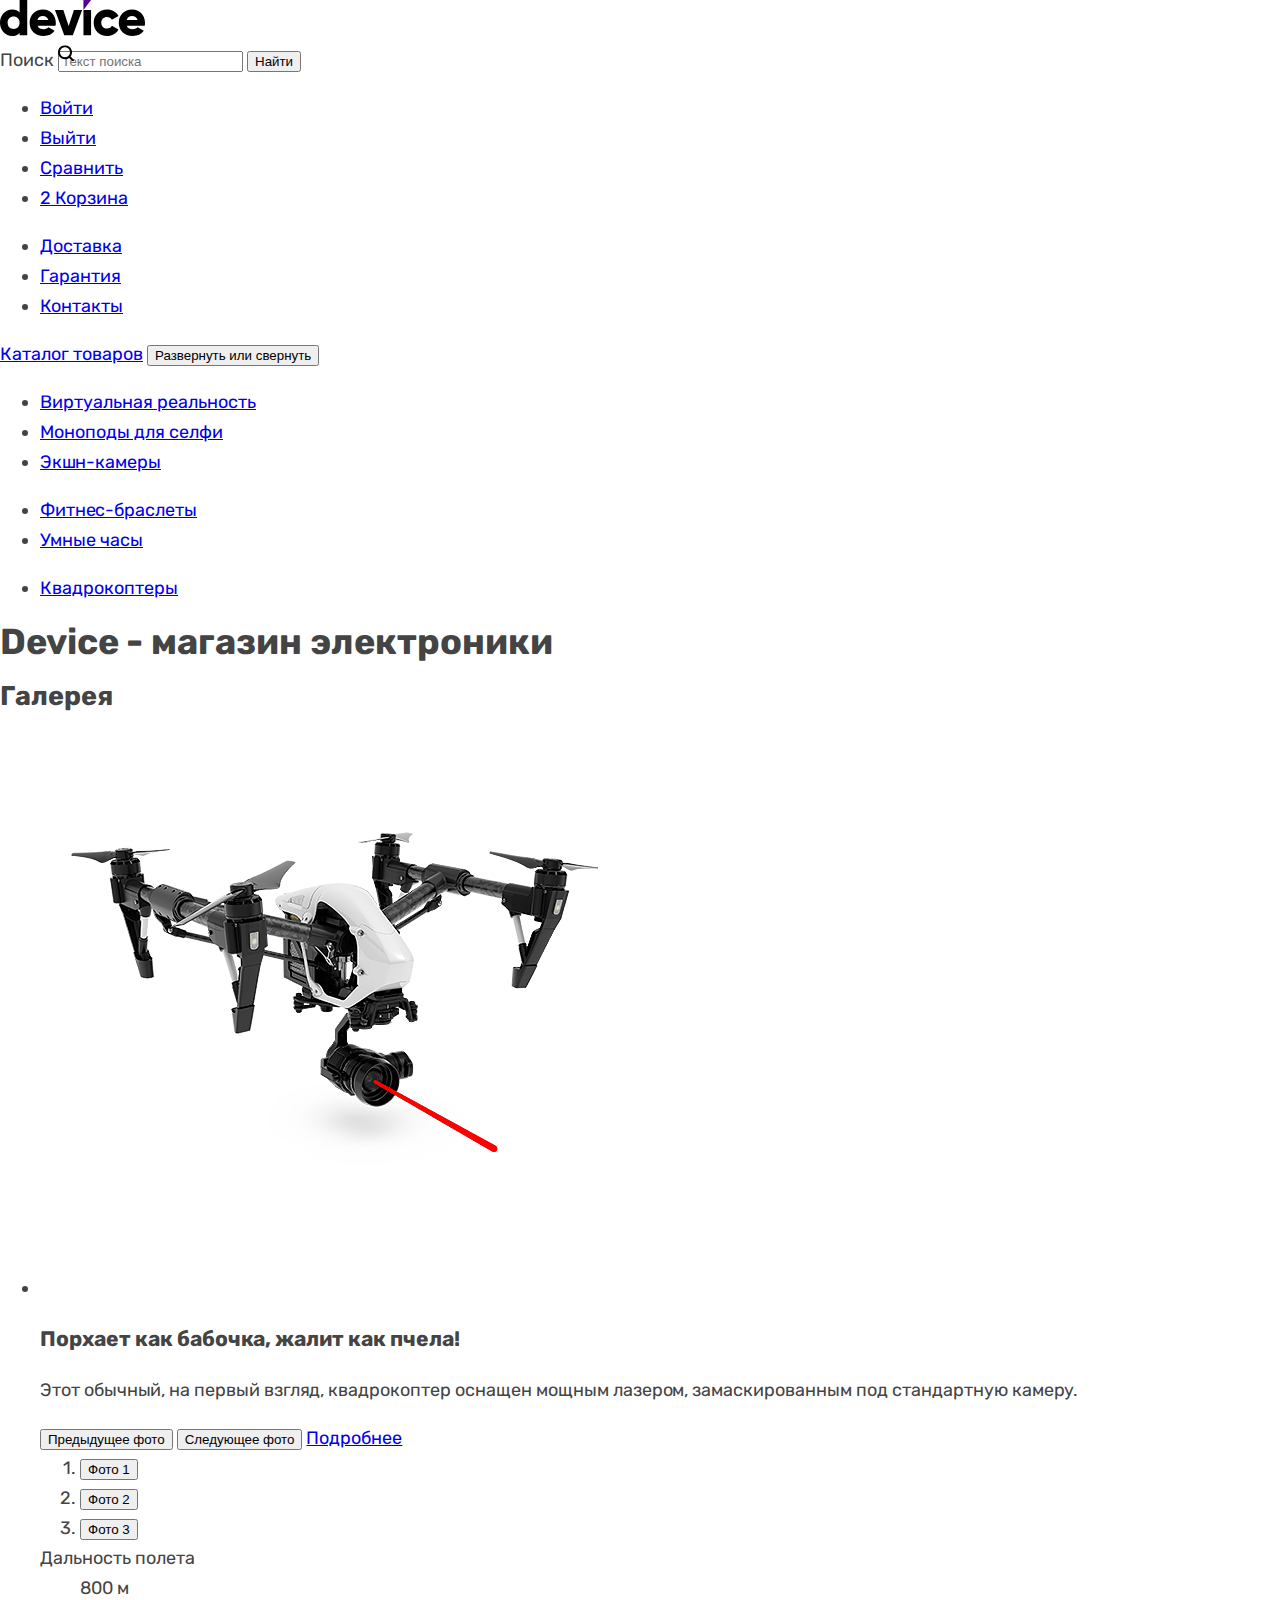
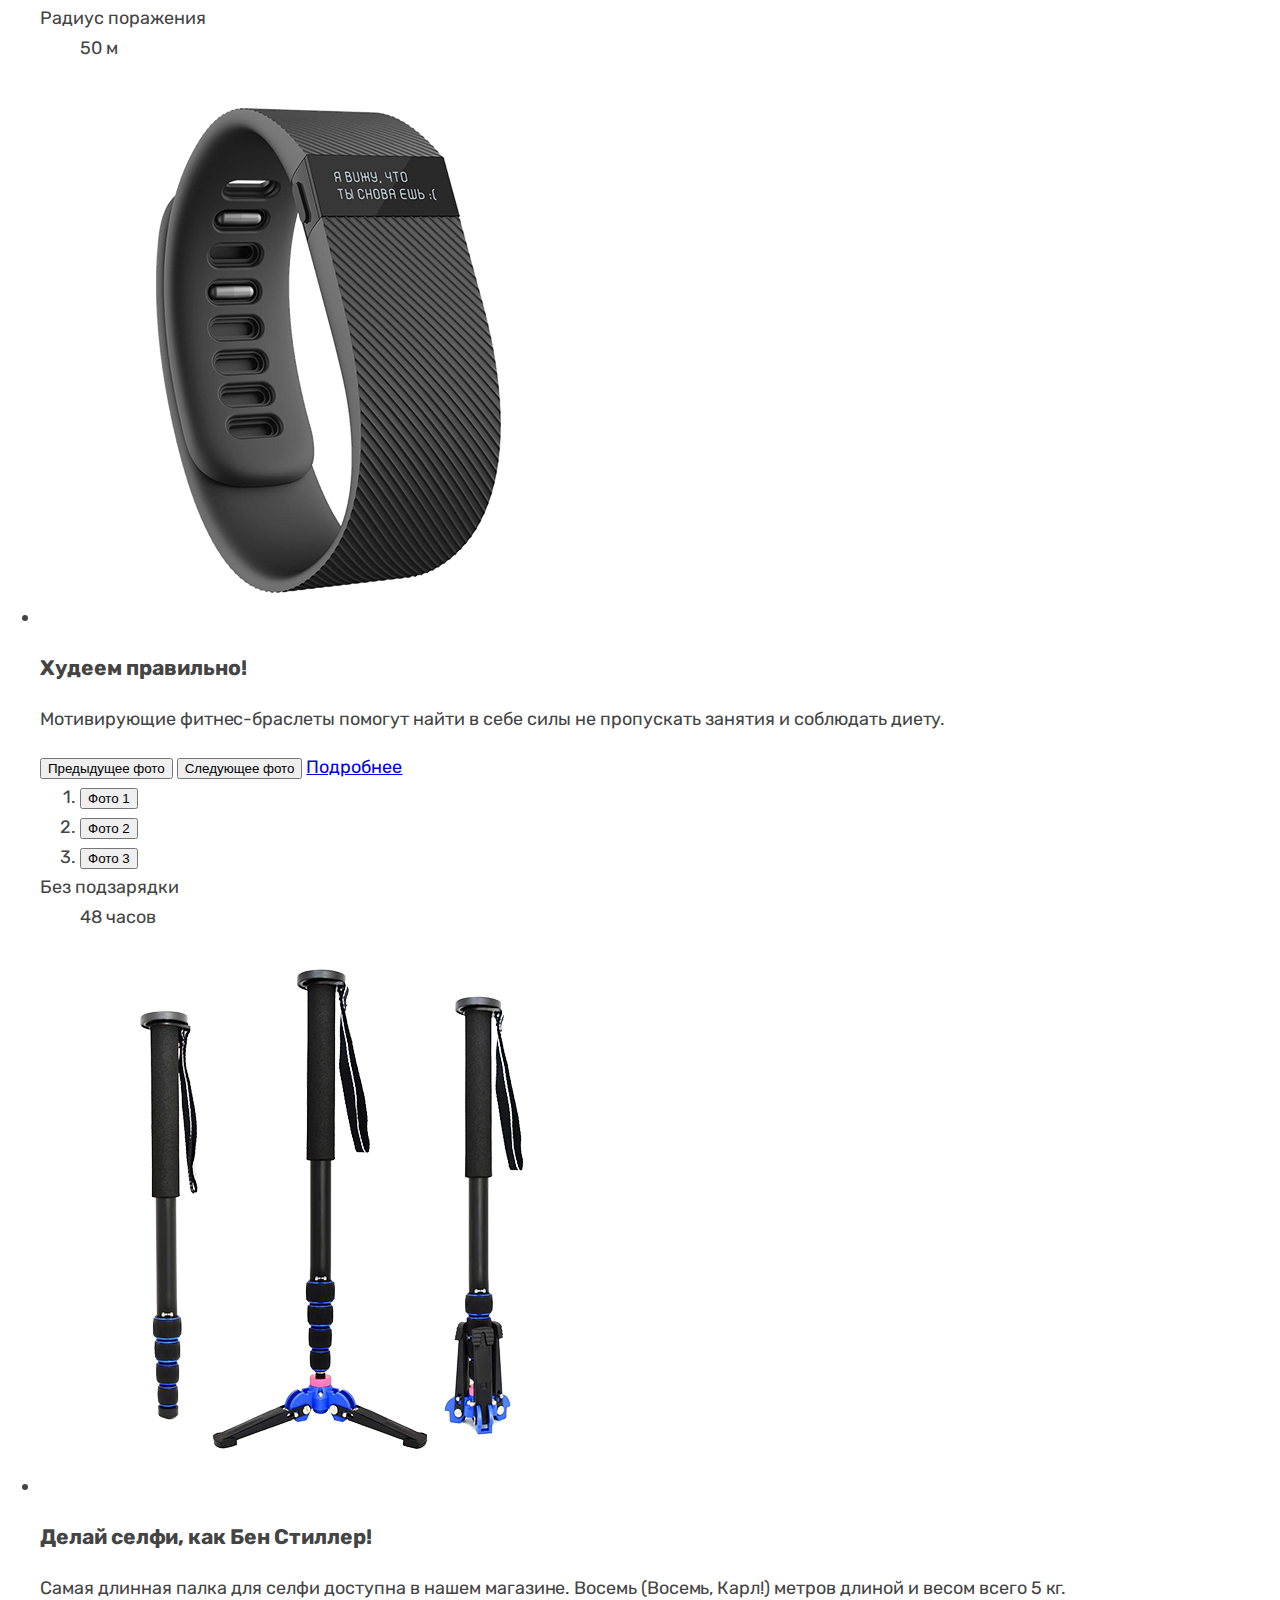
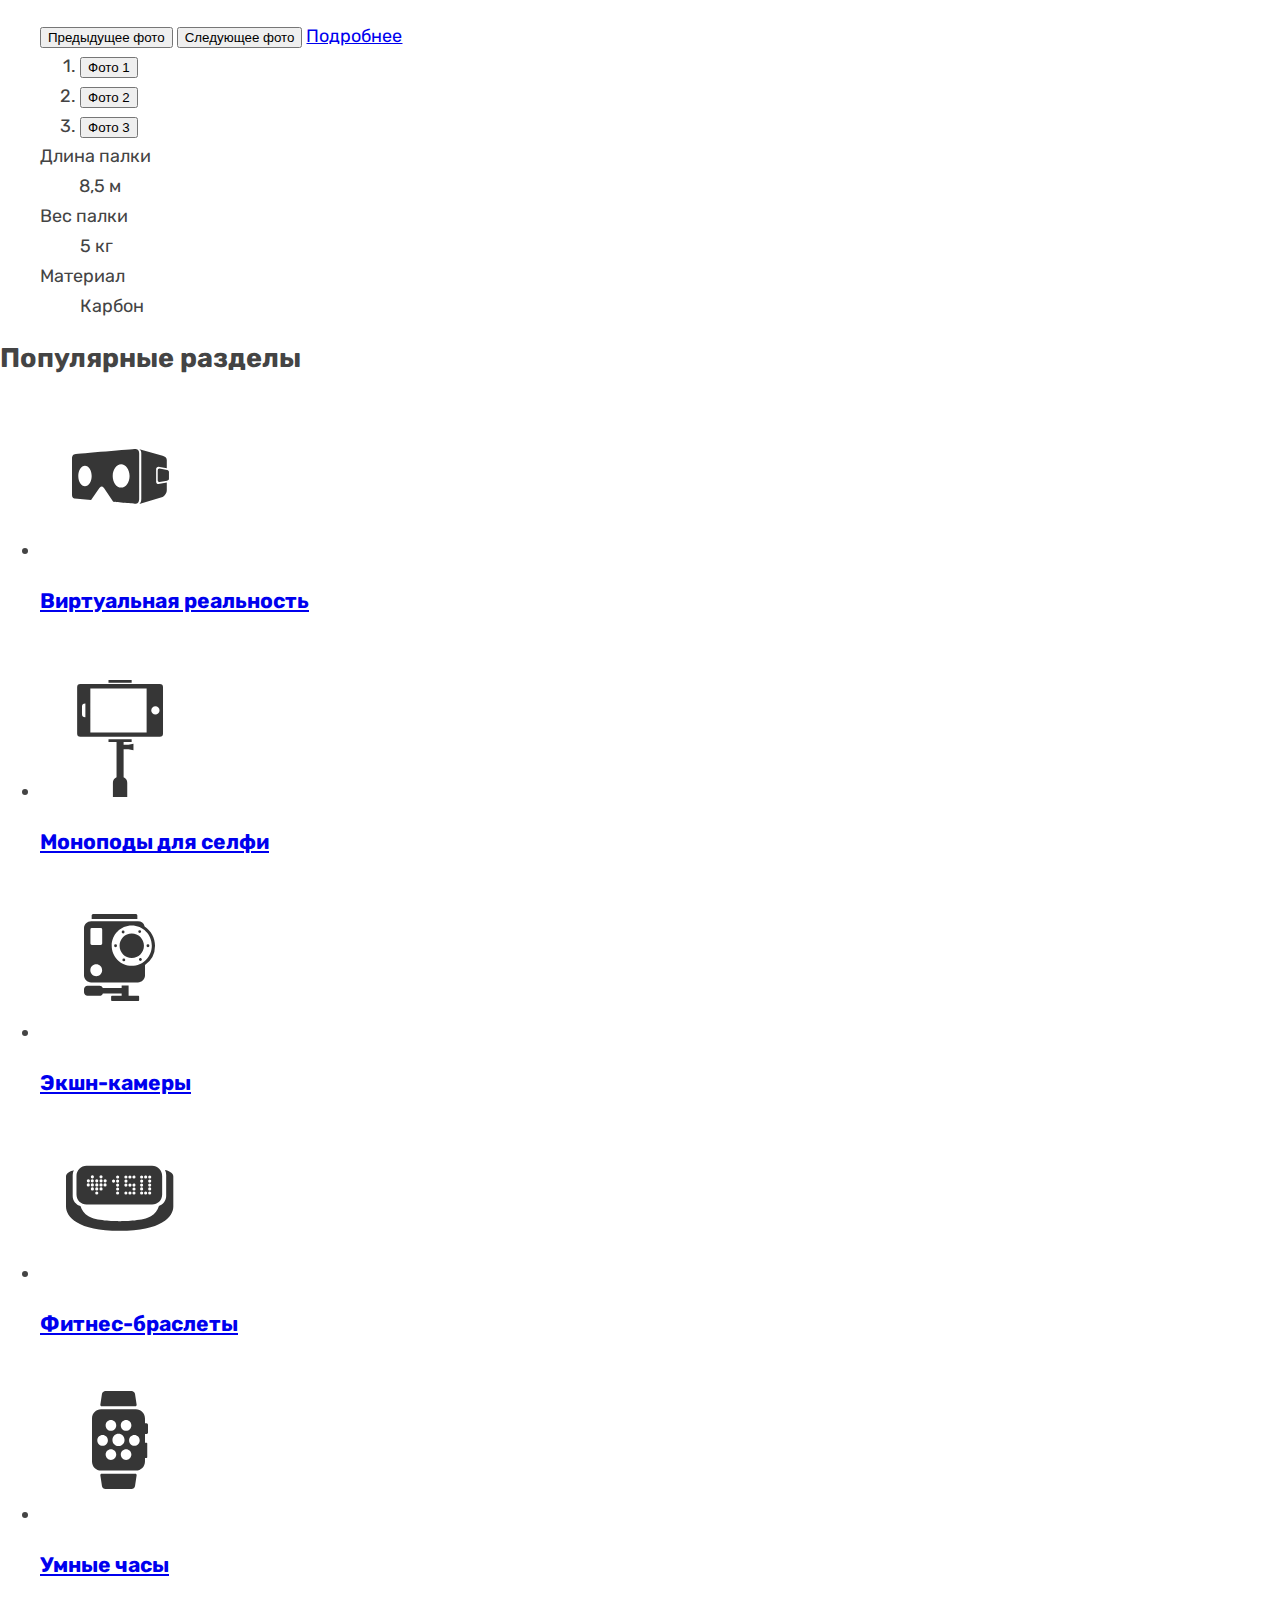
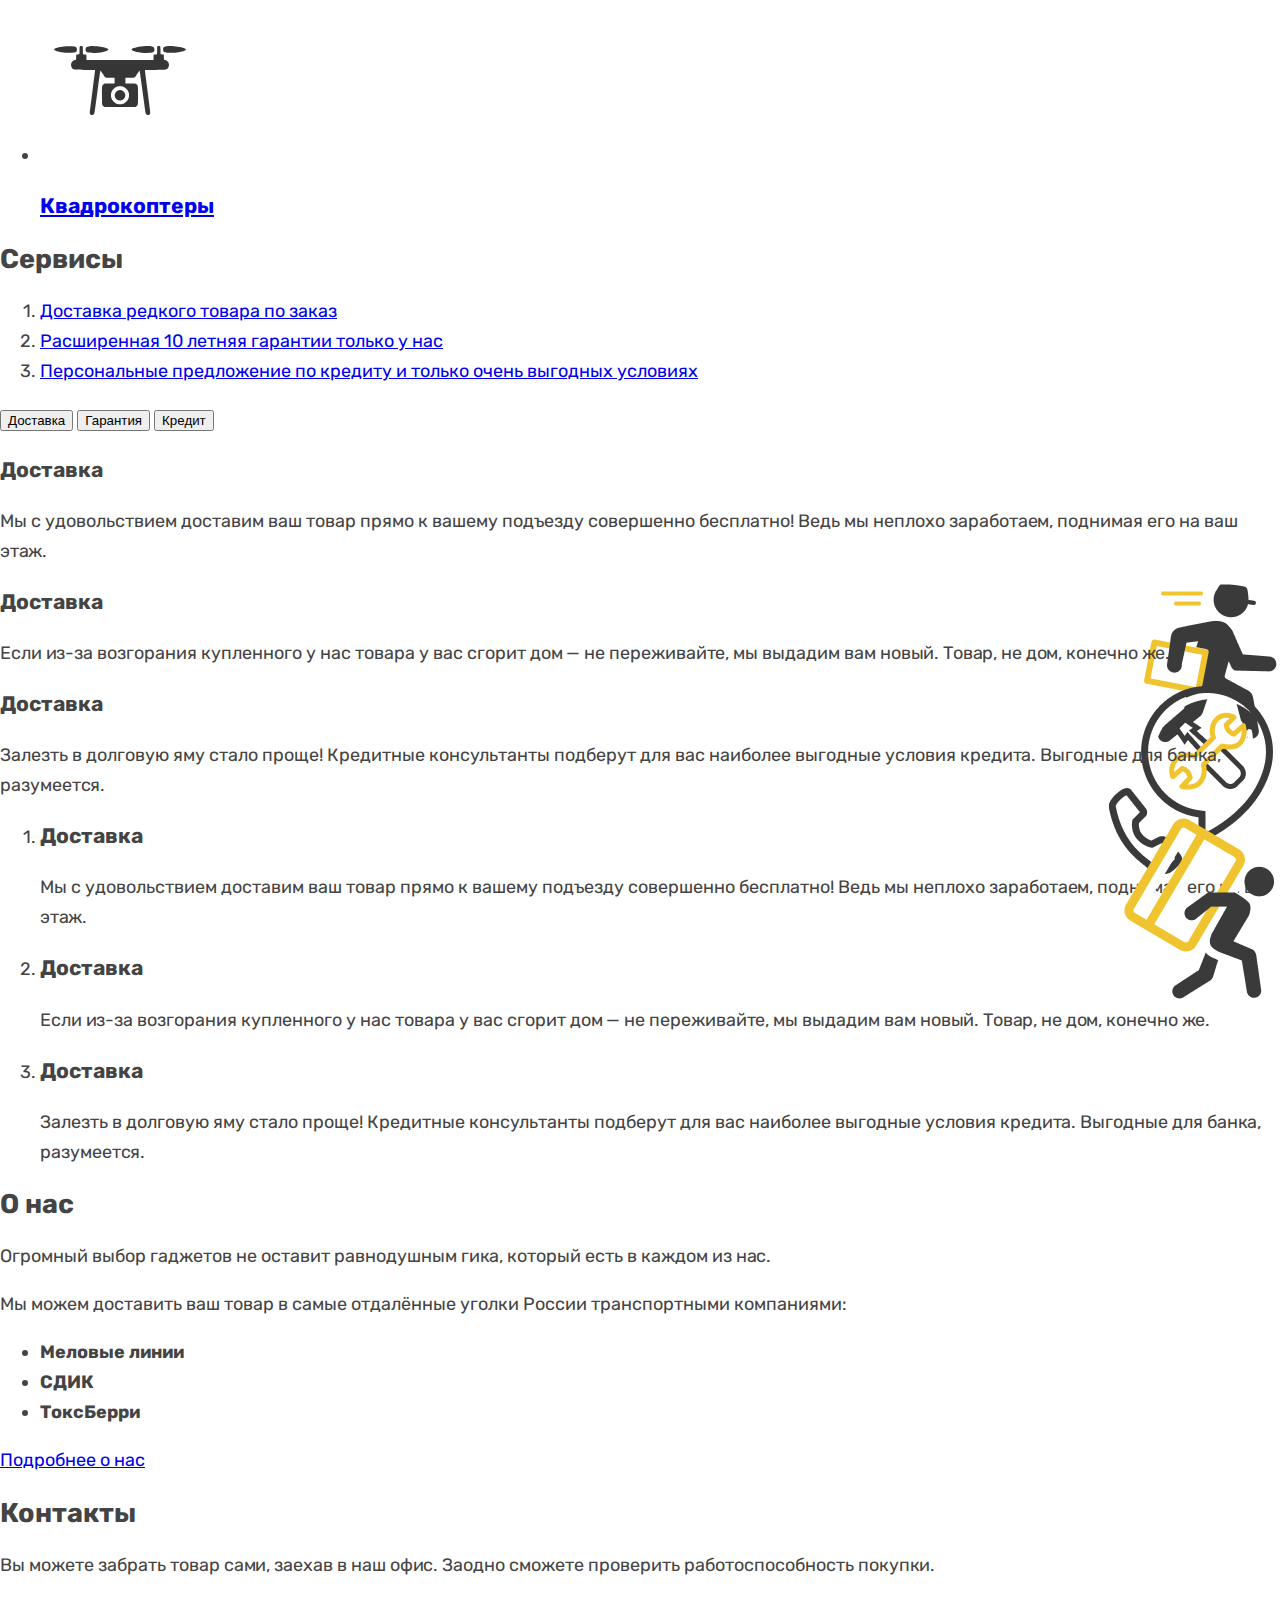
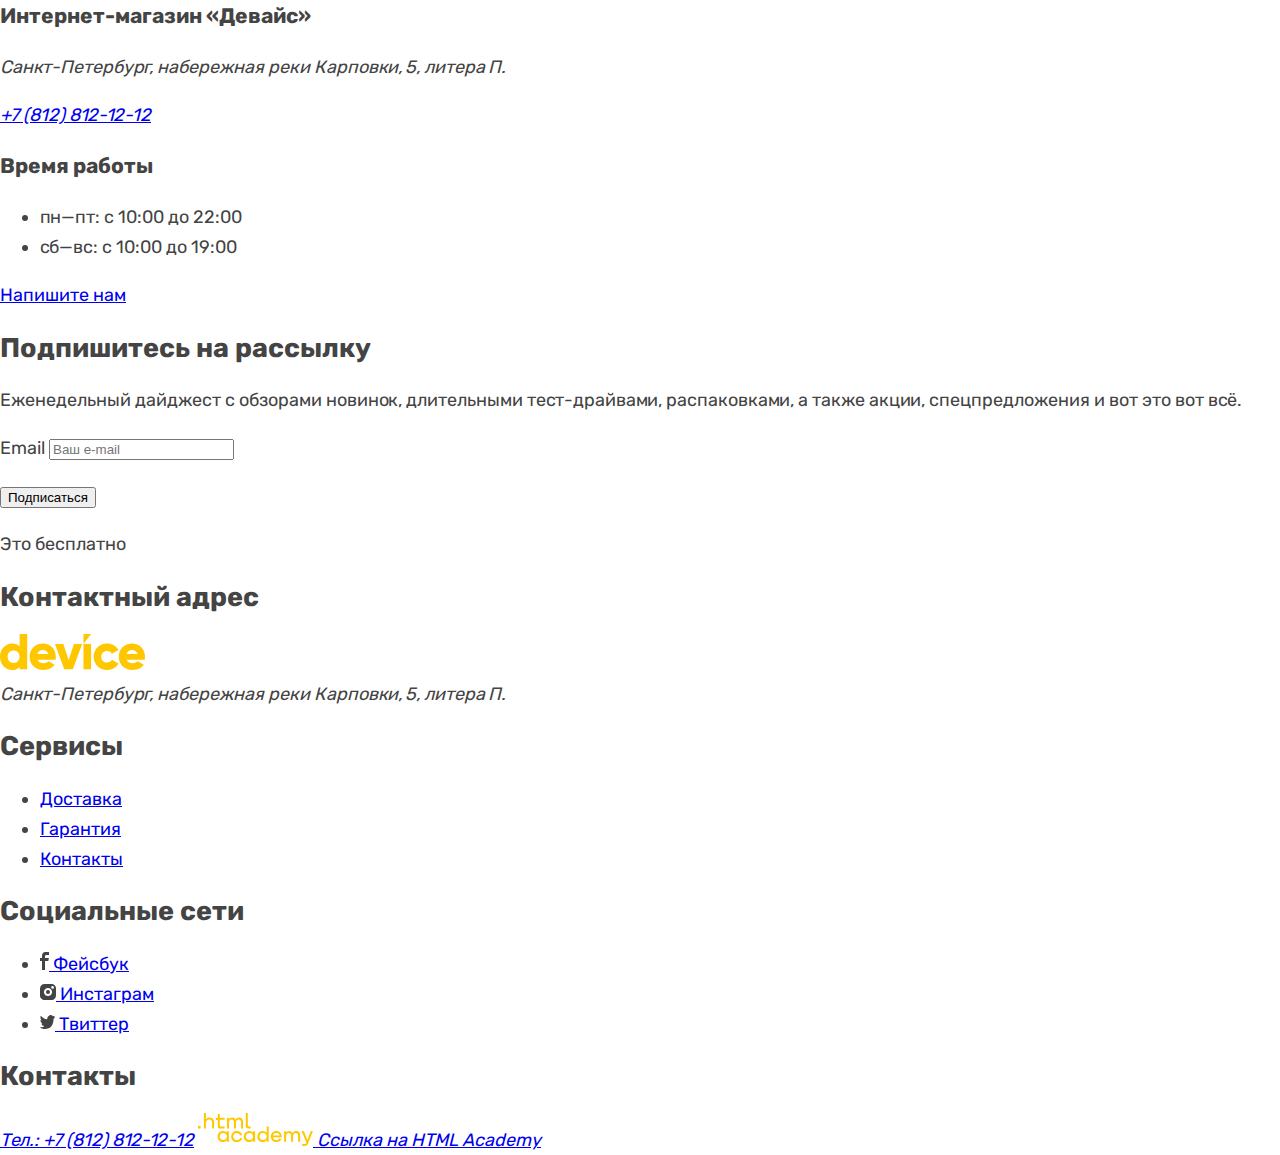
==== commit fd956ba3: "add fonts + images in page index and catalog" ====
--- a/index.html
+++ b/index.html
@@ -116,7 +116,13 @@
 
         <ul class="slider-list">
           <li class="slider-item product">
-            <img class="product-photo" src="#" alt="Картинка 1" />
+            <img
+              class="product-photo"
+              src="images-content/slider/slider-1.png"
+              width="560"
+              height="560"
+              alt=""
+            />
 
             <h3 class="product-title">Порхает как бабочка, жалит как пчела!</h3>
 
@@ -166,7 +172,13 @@
             </dl>
           </li>
           <li class="slider-item product">
-            <img class="product-photo" src="#" alt="Картинка 2" />
+            <img
+              class="product-photo"
+              src="images-content/slider/slider-2.png"
+              width="560"
+              height="560"
+              alt=""
+            />
 
             <h3 class="product-title">Худеем правильно!</h3>
 
@@ -212,7 +224,13 @@
             </dl>
           </li>
           <li class="slider-item product">
-            <img class="product-photo" src="#" alt="Картинка 3" />
+            <img
+              class="product-photo"
+              src="images-content/slider/slider-3.png"
+              width="560"
+              height="560"
+              alt=""
+            />
 
             <h3 class="product-title">Делай селфи, как Бен Стиллер!</h3>
 
@@ -274,37 +292,73 @@
         <ul class="sections-list">
           <li class="sections-item section">
             <a class="section-link" href="#">
-              <img class="section-photo" src="#" alt="" />
+              <img
+                class="section-photo"
+                src="images-decorative/categories/category-1.svg"
+                width="160"
+                height="160"
+                alt=""
+              />
               <h3 class="section-title">Виртуальная реальность</h3>
             </a>
           </li>
           <li class="sections-item section">
             <a class="section-link" href="#">
-              <img class="section-photo" src="#" alt="" />
+              <img
+                class="section-photo"
+                src="images-decorative/categories/category-2.svg"
+                width="160"
+                height="160"
+                alt=""
+              />
               <h3 class="section-title">Моноподы для селфи</h3>
             </a>
           </li>
           <li class="sections-item section">
             <a class="section-link" href="#">
-              <img class="section-photo" src="#" alt="" />
+              <img
+                class="section-photo"
+                src="images-decorative/categories/category-3.svg"
+                width="160"
+                height="160"
+                alt=""
+              />
               <h3 class="section-title">Экшн-камеры</h3>
             </a>
           </li>
           <li class="sections-item section">
             <a class="section-link" href="#">
-              <img class="section-photo" src="#" alt="" />
+              <img
+                class="section-photo"
+                src="images-decorative/categories/category-4.svg"
+                width="160"
+                height="160"
+                alt=""
+              />
               <h3 class="section-title">Фитнес-браслеты</h3>
             </a>
           </li>
           <li class="sections-item section">
             <a class="section-link" href="#">
-              <img class="section-photo" src="#" alt="" />
+              <img
+                class="section-photo"
+                src="images-decorative/categories/category-5.svg"
+                width="160"
+                height="160"
+                alt=""
+              />
               <h3 class="section-title">Умные часы</h3>
             </a>
           </li>
           <li class="sections-item section">
             <a class="section-link" href="#">
-              <img class="section-photo" src="#" alt="" />
+              <img
+                class="section-photo"
+                src="images-decorative/categories/category-6.svg"
+                width="160"
+                height="160"
+                alt=""
+              />
               <h3 class="section-title">Квадрокоптеры</h3>
             </a>
           </li>
@@ -525,7 +579,9 @@
         <h2 class="visually-hidden">Контактный адрес</h2>
         <img
           class="footer-logo"
-          src="#"
+          src="images-content/logo/logo-yellow.svg"
+          width="145"
+          height="36"
           alt="Логотип магазина электроники Device"
         />
         <address class="address-contact">
@@ -553,18 +609,59 @@
 
         <ul class="footer-social-list">
           <li class="footer-social-item">
-            <a class="button" href="#"
-              ><span class="visually-hidden">Фейсбук</span></a
-            >
+            <a class="button social-icon-facebook" href="#">
+              <svg
+                width="9"
+                height="18"
+                viewBox="0 0 9 18"
+                fill="none"
+                xmlns="http://www.w3.org/2000/svg"
+              >
+                <path
+                  d="M6.5 3H9V0H5.6C2.8 0 2 1.7 2 4.2V6H0V9H2V18H5V9H8.3L8.9 6H5V4.5C5 3.7 5.3 3 6.5 3Z"
+                  fill="#444444"
+                />
+              </svg>
+              <span class="visually-hidden">Фейсбук</span>
+            </a>
           </li>
           <li class="footer-social-item">
-            <a class="button" href="#"
-              ><span class="visually-hidden">Инстаграм</span></a
-            >
+            <a class="button social-icon-instagram" href="#">
+              <svg
+                width="16"
+                height="16"
+                viewBox="0 0 16 16"
+                fill="none"
+                xmlns="http://www.w3.org/2000/svg"
+              >
+                <path
+                  d="M8 10C9.10457 10 10 9.10457 10 8C10 6.89543 9.10457 6 8 6C6.89543 6 6 6.89543 6 8C6 9.10457 6.89543 10 8 10Z"
+                  fill="#444444"
+                />
+                <path
+                  d="M14.7 1.3C13.8 0.4 12.7 0 11.3 0H4.7C1.9 0 0 1.9 0 4.7V11.3C0 12.7 0.4 13.9 1.4 14.7C2.3 15.6 3.4 16 4.7 16H11.3C12.7 16 13.9 15.6 14.7 14.7C15.5 13.8 16 12.7 16 11.3V4.7C16 3.3 15.6 2.1 14.7 1.3ZM8 12.1C5.8 12.1 3.9 10.3 3.9 8C3.9 5.7 5.8 3.9 8 3.9C10.2 3.9 12.1 5.7 12.1 8C12.1 10.3 10.2 12.1 8 12.1ZM12.6 4.7C11.9 4.7 11.3 4.2 11.3 3.4C11.3 2.6 11.8 2.1 12.6 2.1C13.3 2.1 13.9 2.7 13.9 3.4C13.9 4.1 13.3 4.7 12.6 4.7Z"
+                  fill="#444444"
+                />
+              </svg>
+
+              <span class="visually-hidden">Инстаграм</span>
+            </a>
           </li>
           <li class="footer-social-item">
-            <a class="button" href="#"
-              ><span class="visually-hidden">Твиттер</span></a
+            <a class="button social-icon-twitter" href="#">
+              <svg
+                width="15"
+                height="15"
+                viewBox="0 0 15 15"
+                fill="none"
+                xmlns="http://www.w3.org/2000/svg"
+              >
+                <path
+                  d="M9.7 0.155143C11.2 -0.344857 12.3 0.455143 12.9 1.25514C13.4 1.05514 14 0.855143 14.6 0.655143C14.6 1.45514 14.1 2.05514 13.8 2.25514C14.5 2.45514 15 1.85514 15 1.85514C14.9 2.75514 14.1 3.55514 13.6 3.75514C13.4 10.0551 10.8 14.1551 4.7 14.0551C4.2 14.0551 4.8 14.0551 4.3 14.0551C4 14.0551 0.6 13.6551 0 12.2551C2 12.4551 3.4 11.8551 4.1 11.1551C3.3 10.8551 1.7 10.7551 1.5 8.35514C1.8 8.55514 2 8.65514 2.6 8.55514C1.5 7.75514 0.3 7.05514 0.4 5.05514C0.7 5.35514 1.3 5.55514 1.6 5.45514C1 5.25514 -0.2 2.35514 0.8 0.855143C2.4 2.55514 4.1 4.25514 7.1 4.35514C7.3 2.25514 8.1 0.855143 9.7 0.155143Z"
+                  fill="#444444"
+                />
+              </svg>
+              <span class="visually-hidden">Твиттер</span></a
             >
           </li>
         </ul>
@@ -578,7 +675,59 @@
             >Тел.: +7 (812) 812-12-12</a
           >
           <a class="contacts-link" href="#">
-            <img class="phone-photo" src="#" alt="HTML Academy" />
+            <svg
+              width="115"
+              height="33"
+              viewBox="0 0 115 33"
+              fill="none"
+              xmlns="http://www.w3.org/2000/svg"
+            >
+              <path d="M0 12.9V15.5H2.5V12.9H0Z" fill="#FFC700" />
+              <path
+                d="M11.6 4.5C10 4.5 8.8 5.2 8 6.2H7.9V0H5.9V15.5H7.9V10.2C7.9 8.1 9.2 6.6 11.2 6.6C13 6.6 14.1 8 14.1 9.8V15.5H16.1V9.4C16.2 6.4 14.3 4.5 11.6 4.5Z"
+                fill="#FFC700"
+              />
+              <path
+                d="M26.6 4.8H21.8V1.1H19.8V4.9H17.9V6.9H19.8V12.9C19.8 14.6 20.8 15.6 22.5 15.6H26.6V13.6H22.9C22.2 13.6 21.8 13.2 21.8 12.5V6.8H26.6V4.8Z"
+                fill="#FFC700"
+              />
+              <path
+                d="M41.1 4.6C39.5 4.6 38.2 5.4 37.6 6.7H37.5C36.9 5.5 35.7 4.6 34.1 4.6C32.7 4.6 31.6 5.4 31 6.4H30.9V4.8H29V15.4H31V10C31 8 32 6.5 33.6 6.5C35.1 6.5 36 7.5 36 9.1V15.4H38V9.8C38 7.4 39.4 6.5 40.6 6.5C42.1 6.5 43 7.5 43 9.1V15.4H45V8.9C45.1 6.4 43.6 4.6 41.1 4.6Z"
+                fill="#FFC700"
+              />
+              <path
+                d="M47.8 12.7C47.8 14.4 48.8 15.4 50.6 15.4H52.6V13.4H50.9C50.2 13.4 49.8 13 49.8 12.3V0H47.8V12.7Z"
+                fill="#FFC700"
+              />
+              <path
+                d="M28.9 19.7C28 18.6 26.7 17.9 25 17.9C21.9 17.9 19.6 20.2 19.6 23.5C19.6 26.8 21.9 29.1 25 29.1C26.8 29.1 28 28.3 28.8 27.2H28.9V28.8H30.9V18.2H28.9V19.7ZM25.3 27.1C23.1 27.1 21.7 25.5 21.7 23.5C21.7 21.5 23.1 19.9 25.3 19.9C27.5 19.9 28.9 21.5 28.9 23.5C28.9 25.4 27.5 27.1 25.3 27.1Z"
+                fill="#FFC700"
+              />
+              <path
+                d="M44.2 22C43.7 19.6 41.6 17.9 38.8 17.9C35.4 17.9 33.2 20.4 33.2 23.5C33.2 26.6 35.4 29.1 38.8 29.1C41.6 29.1 43.7 27.3 44.2 24.9H42.1C41.7 26.2 40.4 27.2 38.8 27.2C36.6 27.2 35.2 25.6 35.2 23.6C35.2 21.6 36.6 20 38.8 20C40.4 20 41.6 21 42.1 22.2H44.2V22Z"
+                fill="#FFC700"
+              />
+              <path
+                d="M55.1 19.7C54.2 18.6 52.9 17.9 51.2 17.9C48.1 17.9 45.8 20.2 45.8 23.5C45.8 26.8 48.1 29.1 51.2 29.1C53 29.1 54.2 28.3 55 27.2H55.1V28.8H57.1V18.2H55.1V19.7ZM51.5 27.1C49.3 27.1 47.9 25.5 47.9 23.5C47.9 21.5 49.3 19.9 51.5 19.9C53.7 19.9 55.1 21.5 55.1 23.5C55.1 25.4 53.6 27.1 51.5 27.1Z"
+                fill="#FFC700"
+              />
+              <path
+                d="M68.7 19.8C67.8 18.7 66.5 17.9 64.8 17.9C61.7 17.9 59.4 20.2 59.4 23.5C59.4 26.8 61.6 29.1 64.8 29.1C66.5 29.1 67.8 28.3 68.6 27.3H68.7V28.8H70.7V13.4H68.7V19.8ZM65.1 27.1C62.9 27.1 61.5 25.5 61.5 23.5C61.5 21.5 62.9 19.9 65.1 19.9C67.3 19.9 68.7 21.5 68.7 23.5C68.6 25.5 67.2 27.1 65.1 27.1Z"
+                fill="#FFC700"
+              />
+              <path
+                d="M78.3 17.9C75 17.9 72.8 20.4 72.8 23.5C72.8 26.5 74.9 29.1 78.3 29.1C80.8 29.1 82.8 27.8 83.5 25.5H81.4C80.9 26.5 79.8 27.1 78.4 27.1C76.5 27.1 75.1 25.8 75 24.2H83.8C84 20.6 81.8 17.9 78.3 17.9ZM78.3 19.8C80 19.8 81.3 20.8 81.6 22.4H75.1C75.4 20.9 76.6 19.8 78.3 19.8Z"
+                fill="#FFC700"
+              />
+              <path
+                d="M98.2 17.9C96.6 17.9 95.3 18.7 94.6 19.9H94.5C93.9 18.7 92.7 17.9 91.1 17.9C89.7 17.9 88.6 18.6 88 19.7V18.2H86.1V28.8H88.1V23.4C88.1 21.4 89.1 20 90.7 19.9C92.2 19.9 93.1 20.9 93.1 22.5V28.8H95.1V23.2C95.1 20.8 96.5 19.9 97.7 19.9C99.2 19.9 100.1 20.9 100.1 22.5V28.8H102.1V22.3C102.2 19.7 100.7 17.9 98.2 17.9Z"
+                fill="#FFC700"
+              />
+              <path
+                d="M109.4 27L105.8 18.1H103.6L108.4 29.7C108.1 30.6 107.7 30.9 106.7 30.9H104.2V32.9H106.7C108.5 32.9 109.5 32.1 110.2 30.3L114.9 18.1H112.8L109.4 27Z"
+                fill="#FFC700"
+              />
+            </svg>
             <span class="visually-hidden">Ссылка на HTML Academy</span>
           </a>
         </address>
--- a/styles/style.css
+++ b/styles/style.css
@@ -1,20 +1,19 @@
 @font-face {
-  font-family: var(--one-family);
-  /* font-family: "Rubik", Arial, Helvetica, sans-serif; */
+  font-family: Rubik;
   font-weight: 400;
   font-style: normal;
   src: url("../fonts/rubik/rubik-400.woff2") format(woff2);
   font-display: swap;
 }
 @font-face {
-  font-family: var(--one-family);
+  font-family: Rubik;
   font-weight: 700;
   font-style: normal;
   src: url("../fonts/rubik/rubik-700.woff2") format(woff2);
   font-display: swap;
 }
 @font-face {
-  font-family: var(--second-family);
+  font-family: Raleway;
   font-weight: 800;
   font-style: normal;
   src: url("../fonts/raleway/raleway-800.woff2") format(woff2);
@@ -44,11 +43,60 @@
 body {
   margin: 0;
   padding: 0;
-  /* font-family: var(--font-family); */
-  font-family: "Rubik", sans-serif;
+  font-family: var(--one-family);
   font-weight: 400;
   font-size: 18px;
   line-height: 30px;
   color: var(--basic-dark);
   background-color: var(--basic-white);
 }
+
+.search {
+  position: relative;
+}
+.search-label::after {
+  content: "";
+  position: absolute;
+  width: 16px;
+  height: 17px;
+  background-image: url("../images-decorative/svg-icons-1/search.svg");
+  background-repeat: no-repeat;
+}
+
+.services-tabpanel.delivery,
+.services-tabpanel.credit,
+.services-tabpanel.guarantee {
+  position: relative;
+}
+.services-tabpanel.delivery::after {
+  content: "";
+  position: absolute;
+  right: 0;
+  width: 136px;
+  height: 165px;
+  background-image: url("../images-decorative/png-step-3/delivery.png");
+  background-repeat: no-repeat;
+  background-position: right center;
+}
+
+.services-tabpanel.credit::after {
+  content: "";
+  position: absolute;
+  right: 0;
+  width: 156px;
+  height: 189px;
+  background-image: url("../images-decorative/png-step-3/credit.png");
+  background-repeat: no-repeat;
+  background-position: right center;
+}
+
+.services-tabpanel.guarantee::after {
+  content: "";
+  position: absolute;
+  right: 0;
+  width: 171px;
+  height: 195px;
+  background-image: url("../images-decorative/png-step-3/guarantee.png");
+  background-repeat: no-repeat;
+  background-position: right center;
+}
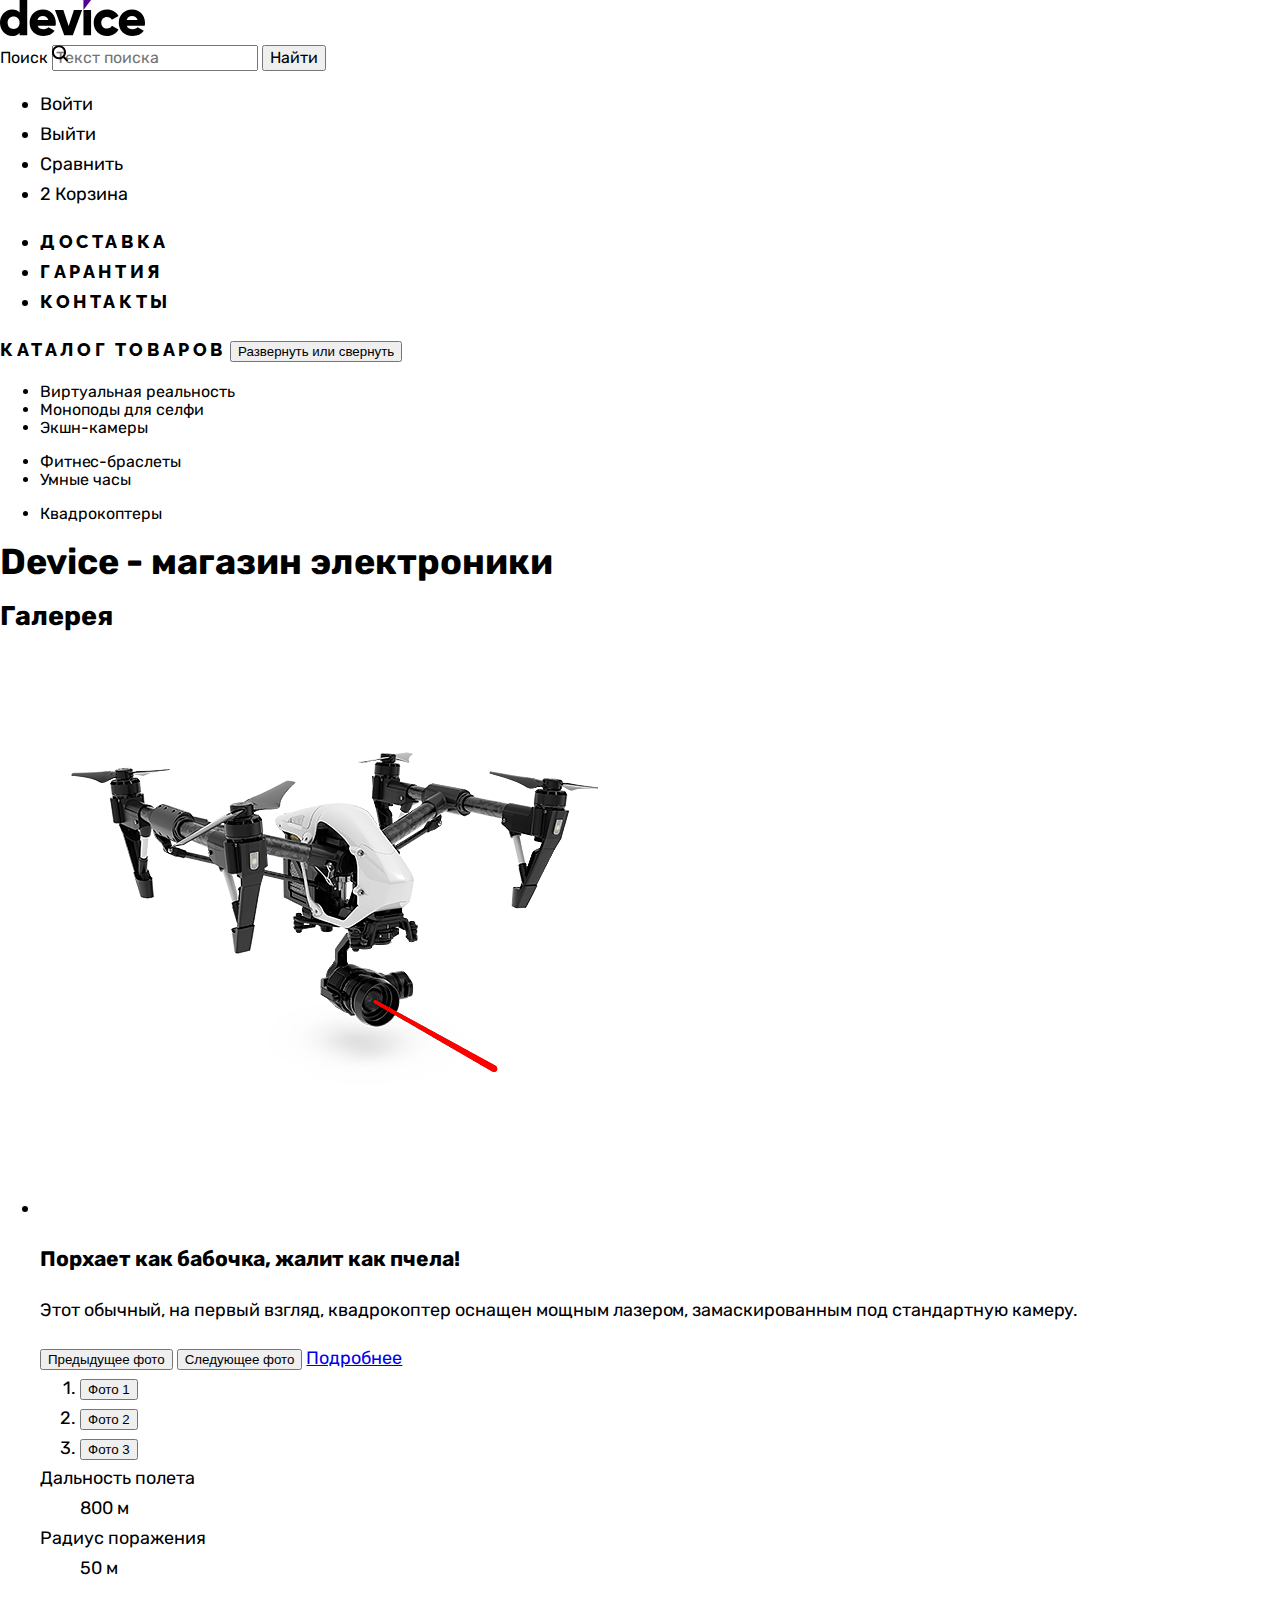
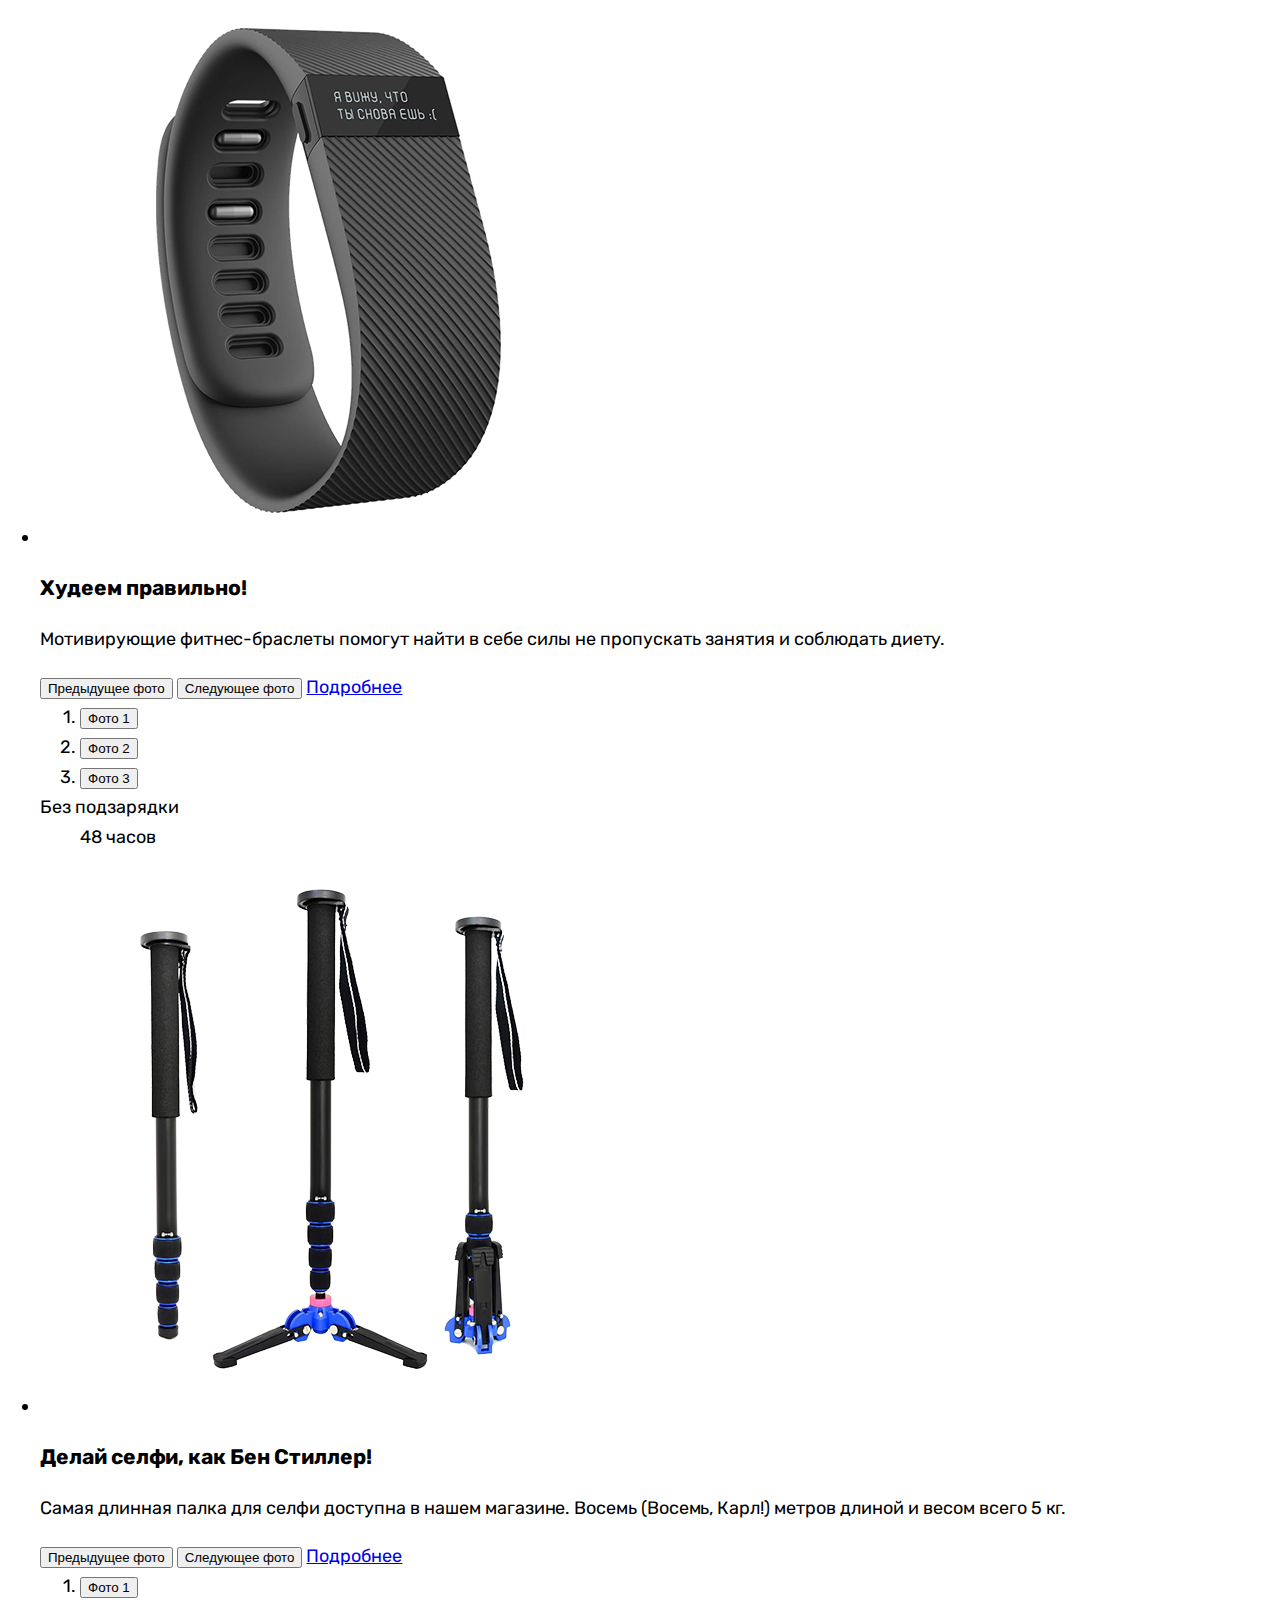
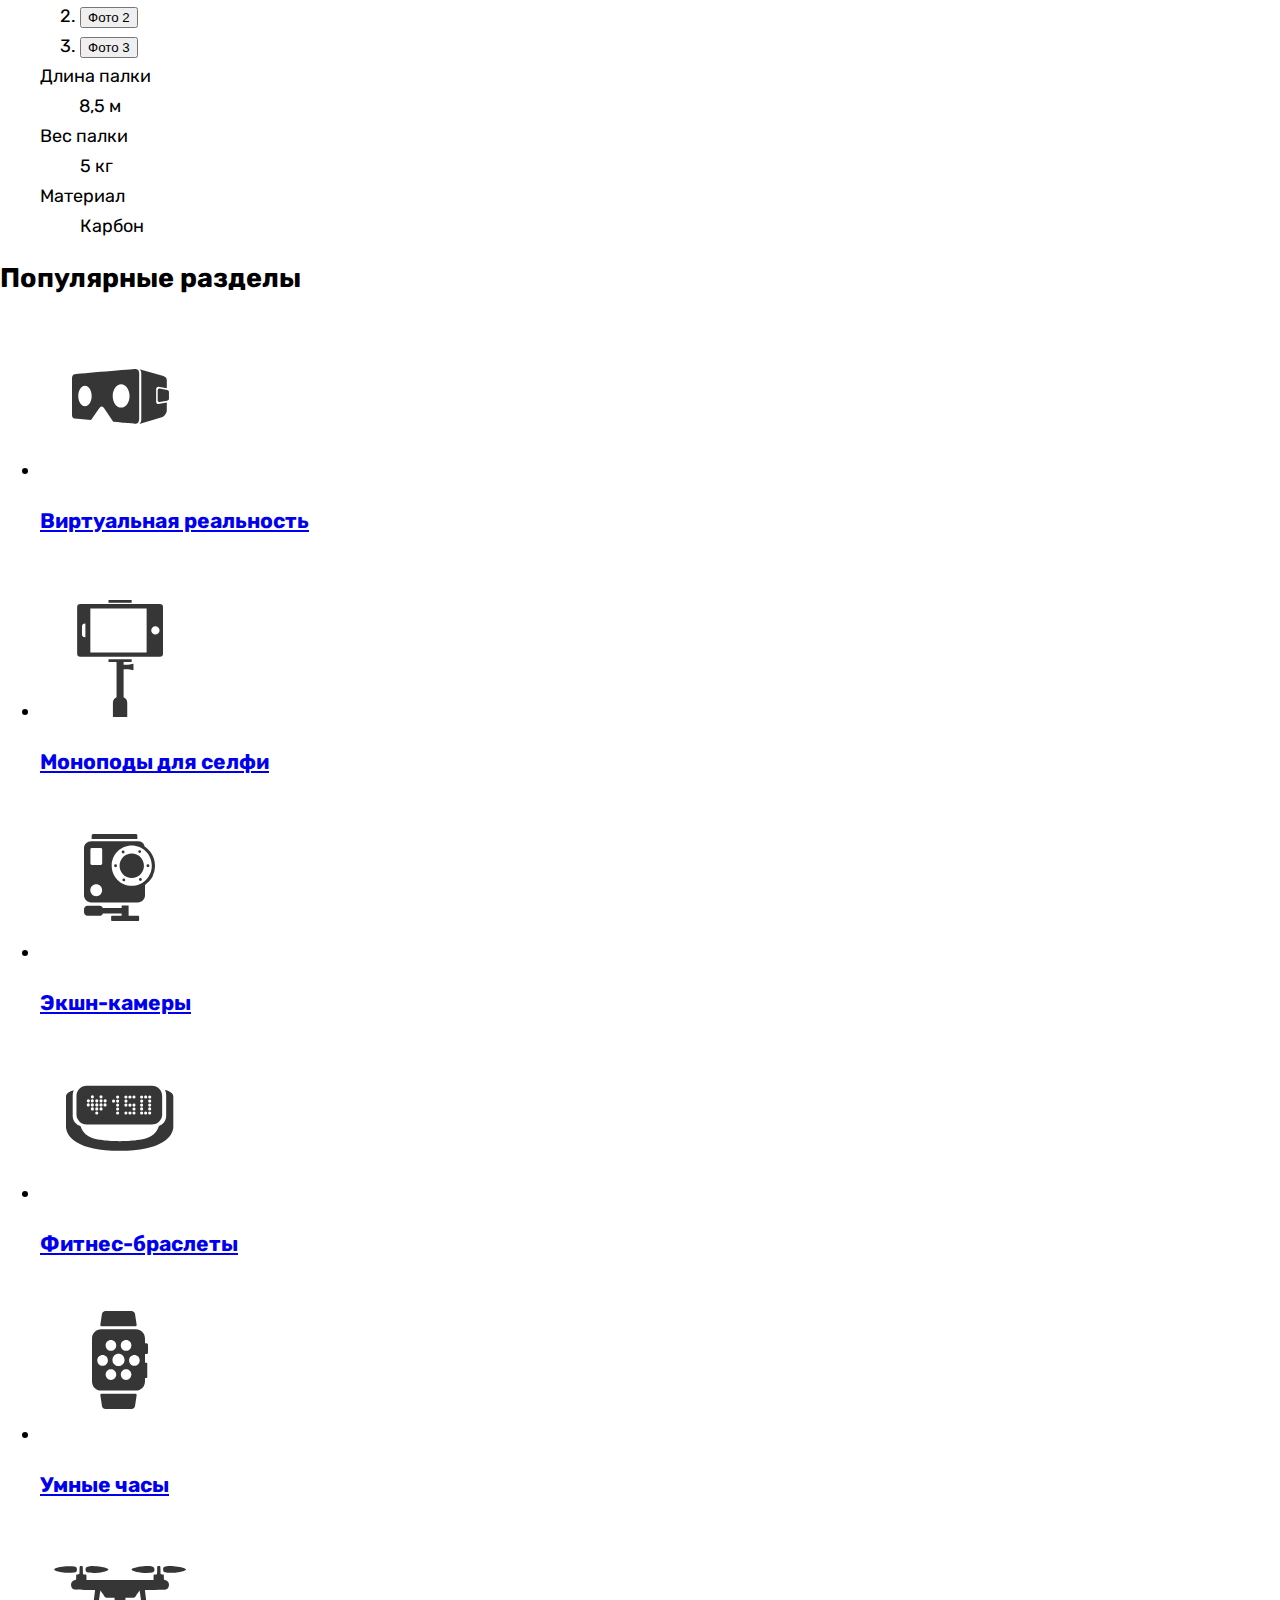
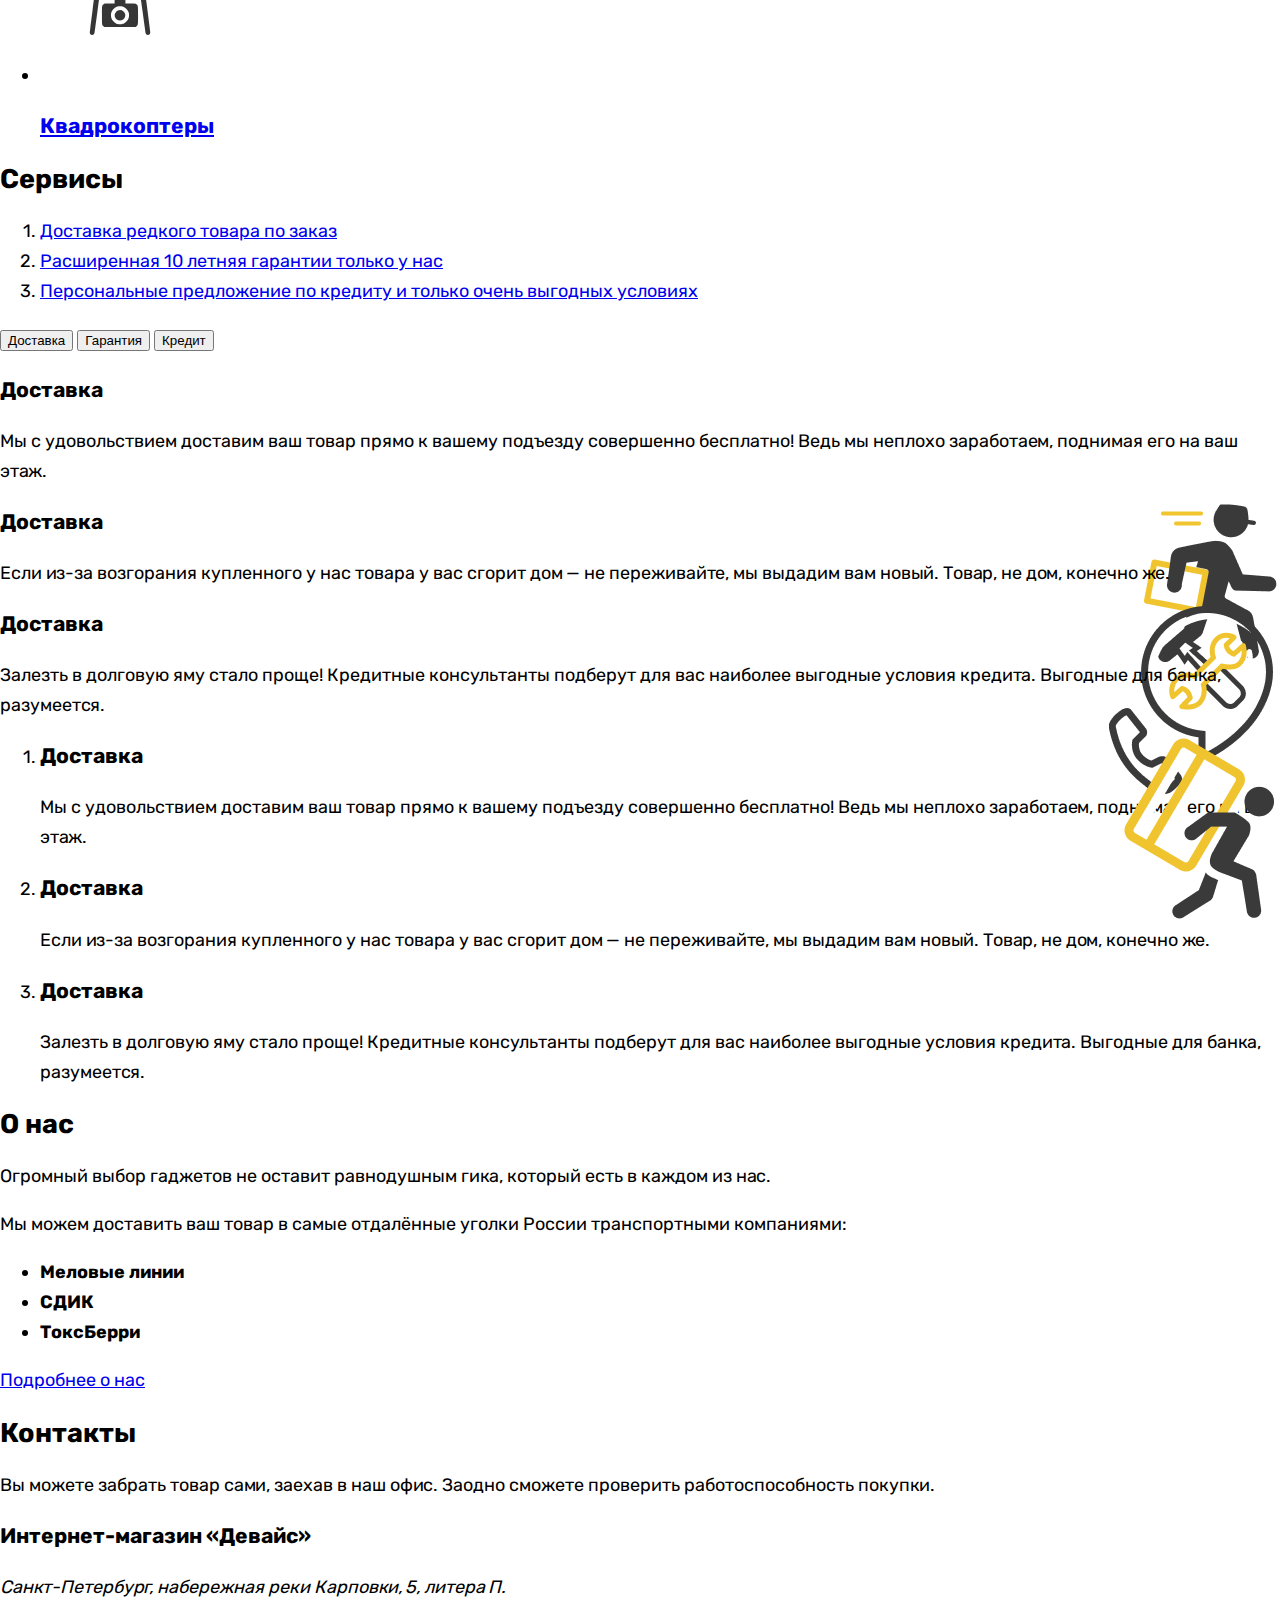
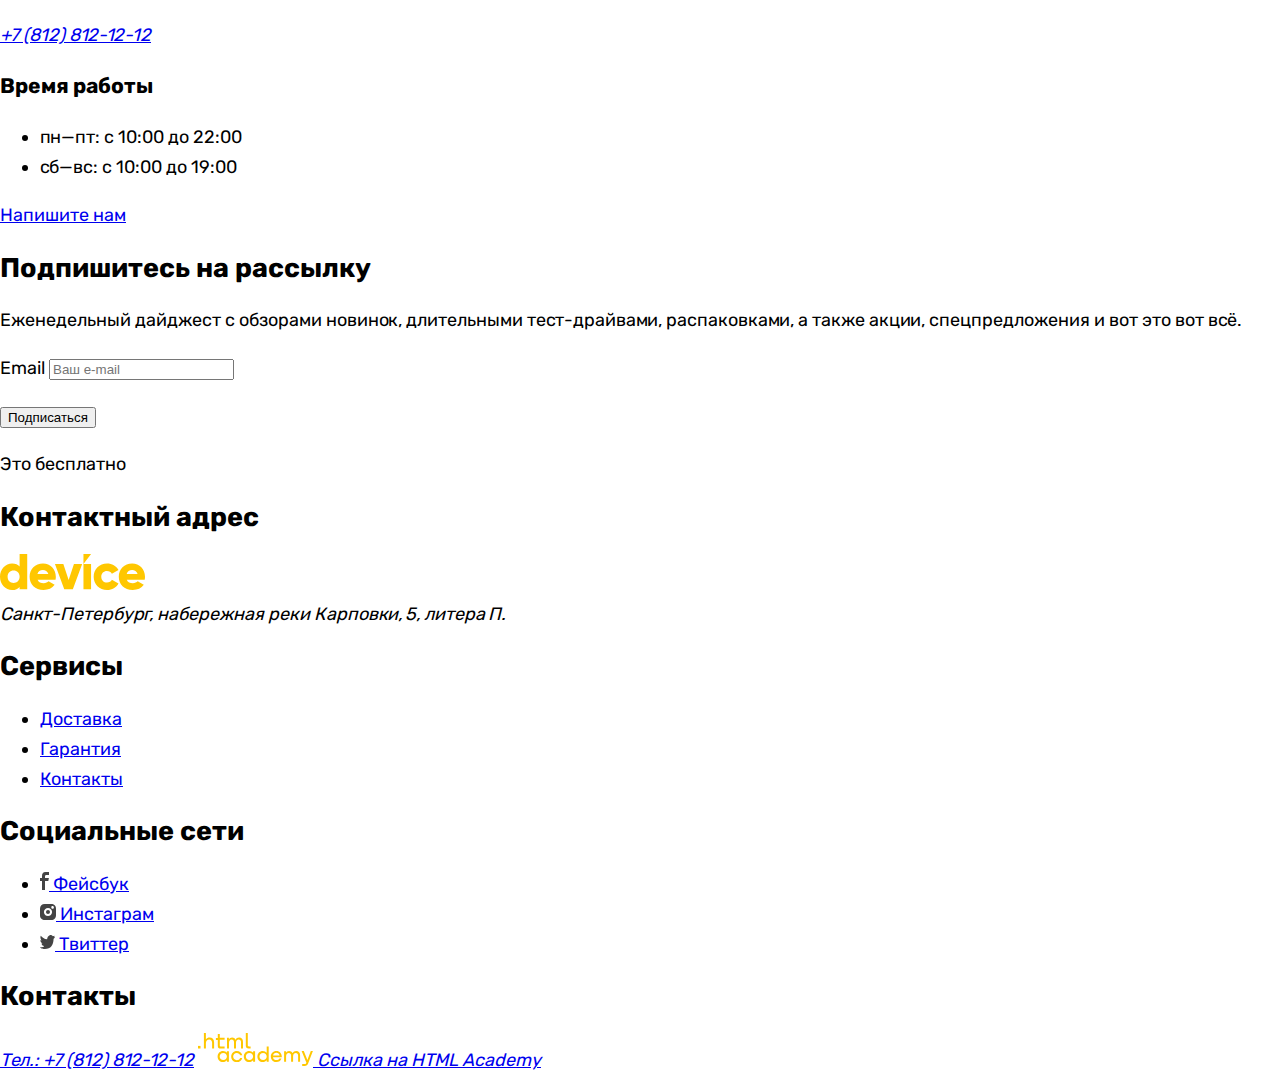
==== commit 3df2c014: "add base styles block header" ====
--- a/index.html
+++ b/index.html
@@ -58,10 +58,10 @@
             <a class="navigation-link" href="#">Доставка</a>
           </li>
           <li class="navigation-item">
-            <a class="navigation-link" href="#"> Гарантия </a>
+            <a class="navigation-link" href="#">Гарантия</a>
           </li>
           <li class="navigation-item">
-            <a class="navigation-link" href="#"> Контакты </a>
+            <a class="navigation-link" href="#">Контакты</a>
           </li>
         </menu>
 
--- a/styles/style.css
+++ b/styles/style.css
@@ -47,12 +47,24 @@
   font-weight: 400;
   font-size: 18px;
   line-height: 30px;
-  color: var(--basic-dark);
+  color: var(--basic-black);
   background-color: var(--basic-white);
 }
 
+/* В шапке поиск */
 .search {
   position: relative;
+  font-size: 16px;
+  line-height: 20px;
+}
+.search-input,
+.search-submit {
+  font-family: inherit;
+  font-size: 16px;
+  line-height: 20px;
+}
+.search-submit {
+  text-align: center;
 }
 .search-label::after {
   content: "";
@@ -61,6 +73,35 @@
   height: 17px;
   background-image: url("../images-decorative/svg-icons-1/search.svg");
   background-repeat: no-repeat;
+}
+
+/* Шапка навигация */
+.navigation-list,
+.navigation-catalog-group .navigation-catalog-link {
+  font-family: var(--second-family);
+  font-size: 18px;
+  font-weight: 800;
+  letter-spacing: 0.2em;
+  text-transform: uppercase;
+}
+.navigation-user {
+  font-family: var(--one-family);
+  font-size: 18px;
+  line-height: 30px;
+  font-weight: 400;
+  letter-spacing: normal;
+  text-transform: initial;
+}
+.navigation-link,
+.navigation-catalog-link {
+  color: inherit;
+  text-decoration: none;
+}
+.navigation-catalog-list {
+  font-family: var(--one-family);
+  font-weight: 400;
+  font-size: 16px;
+  line-height: 18px;
 }
 
 .services-tabpanel.delivery,
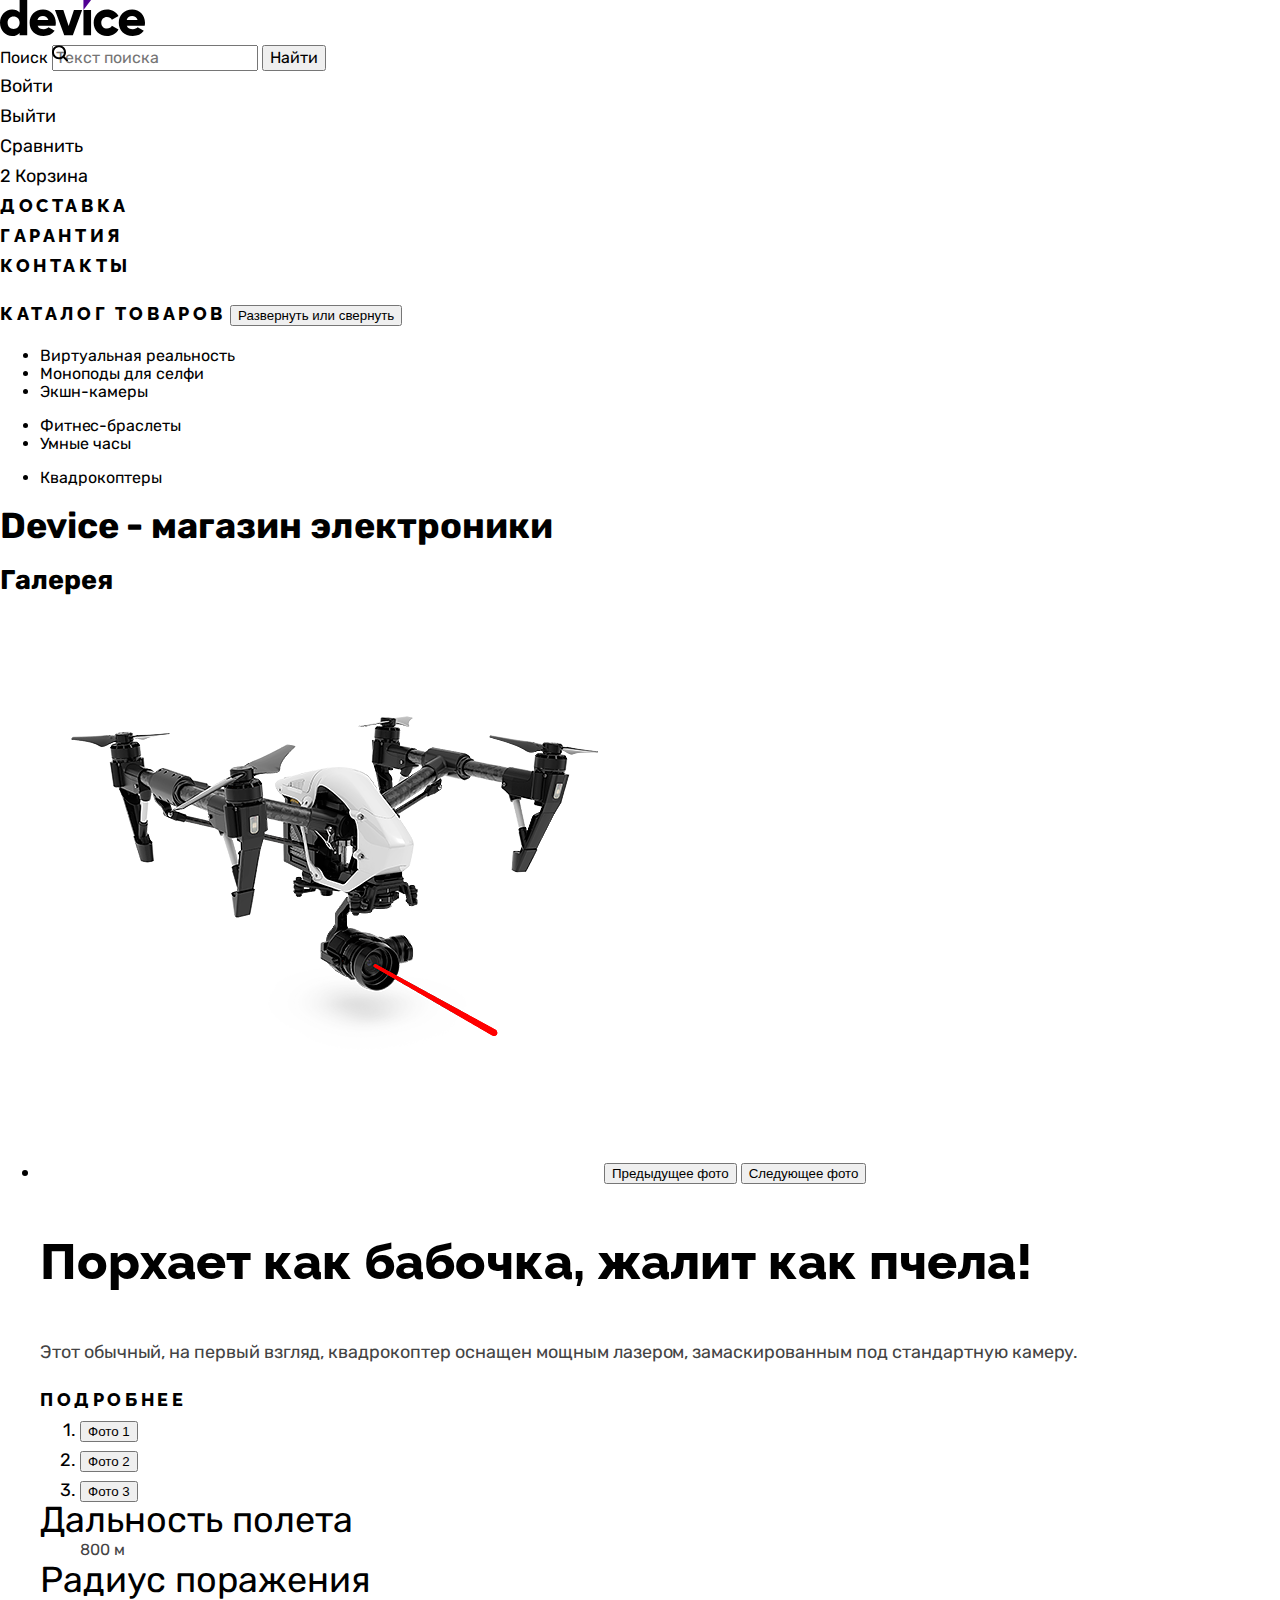
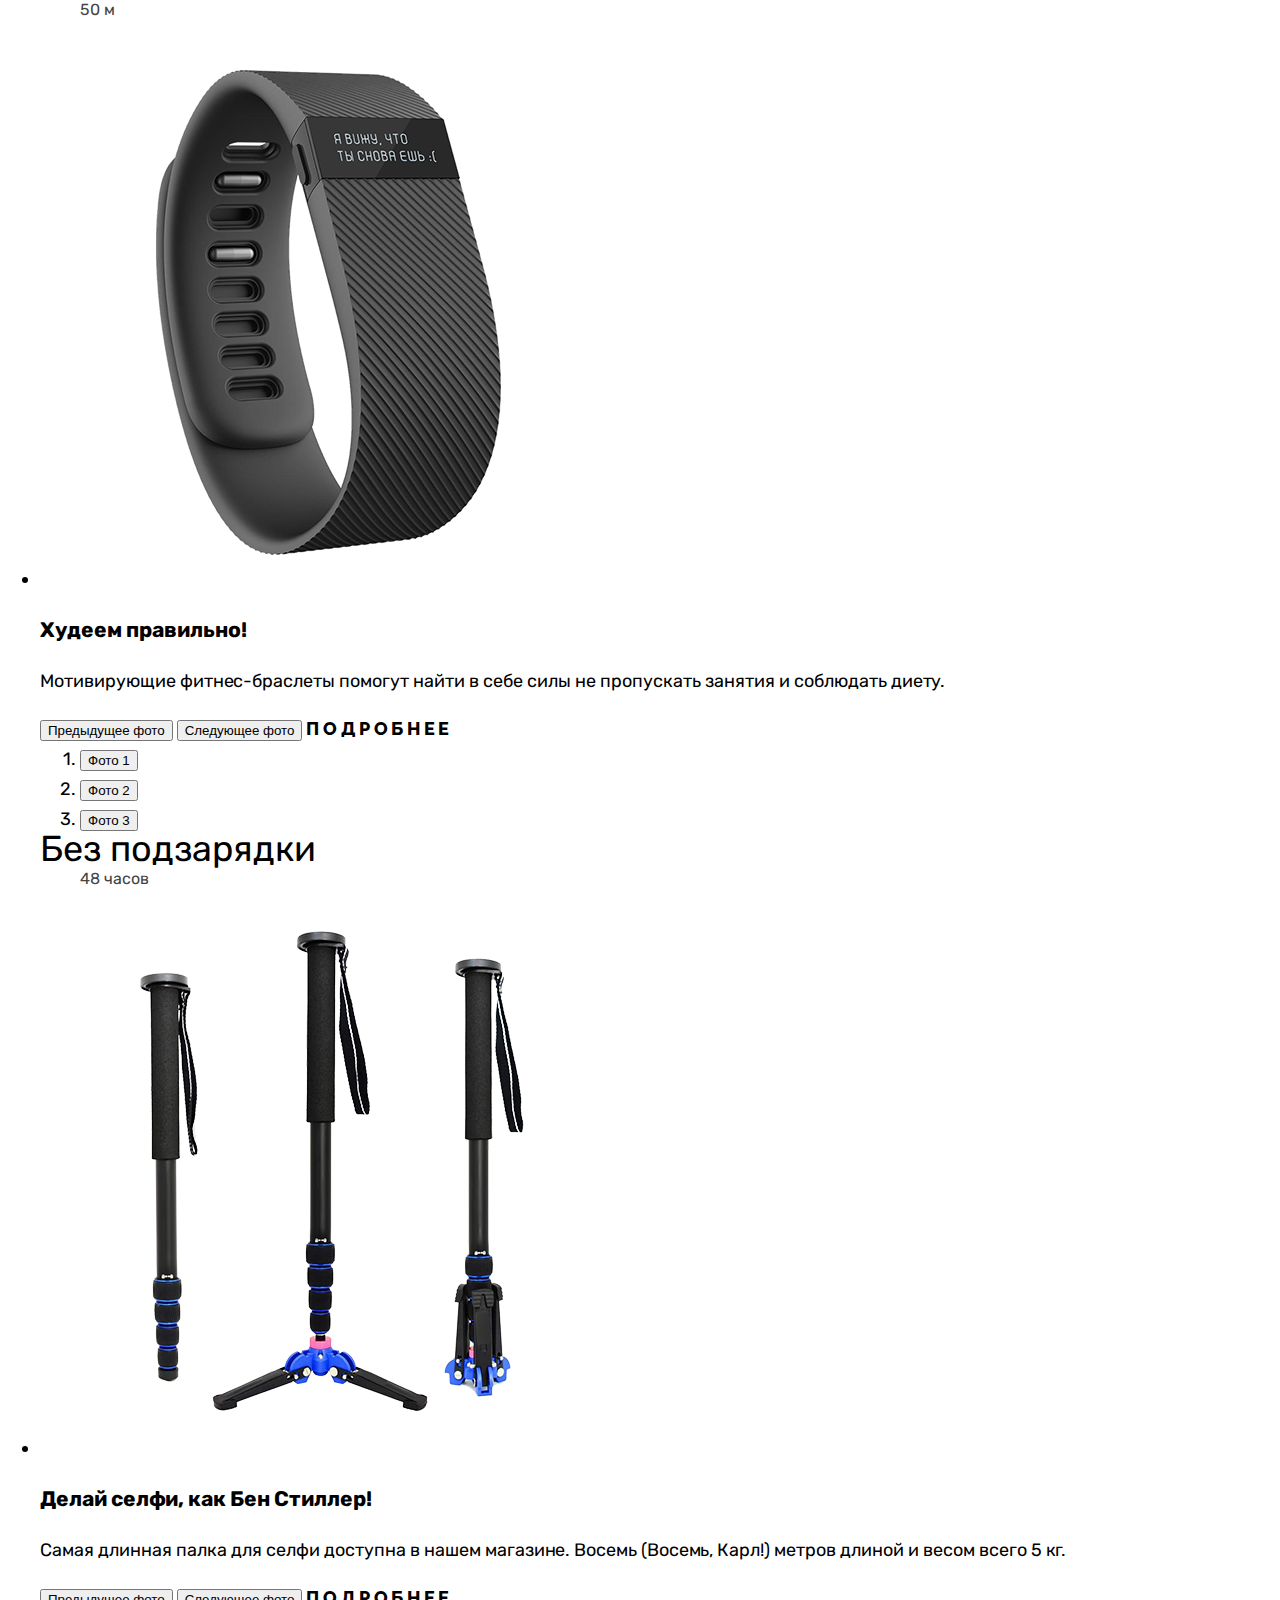
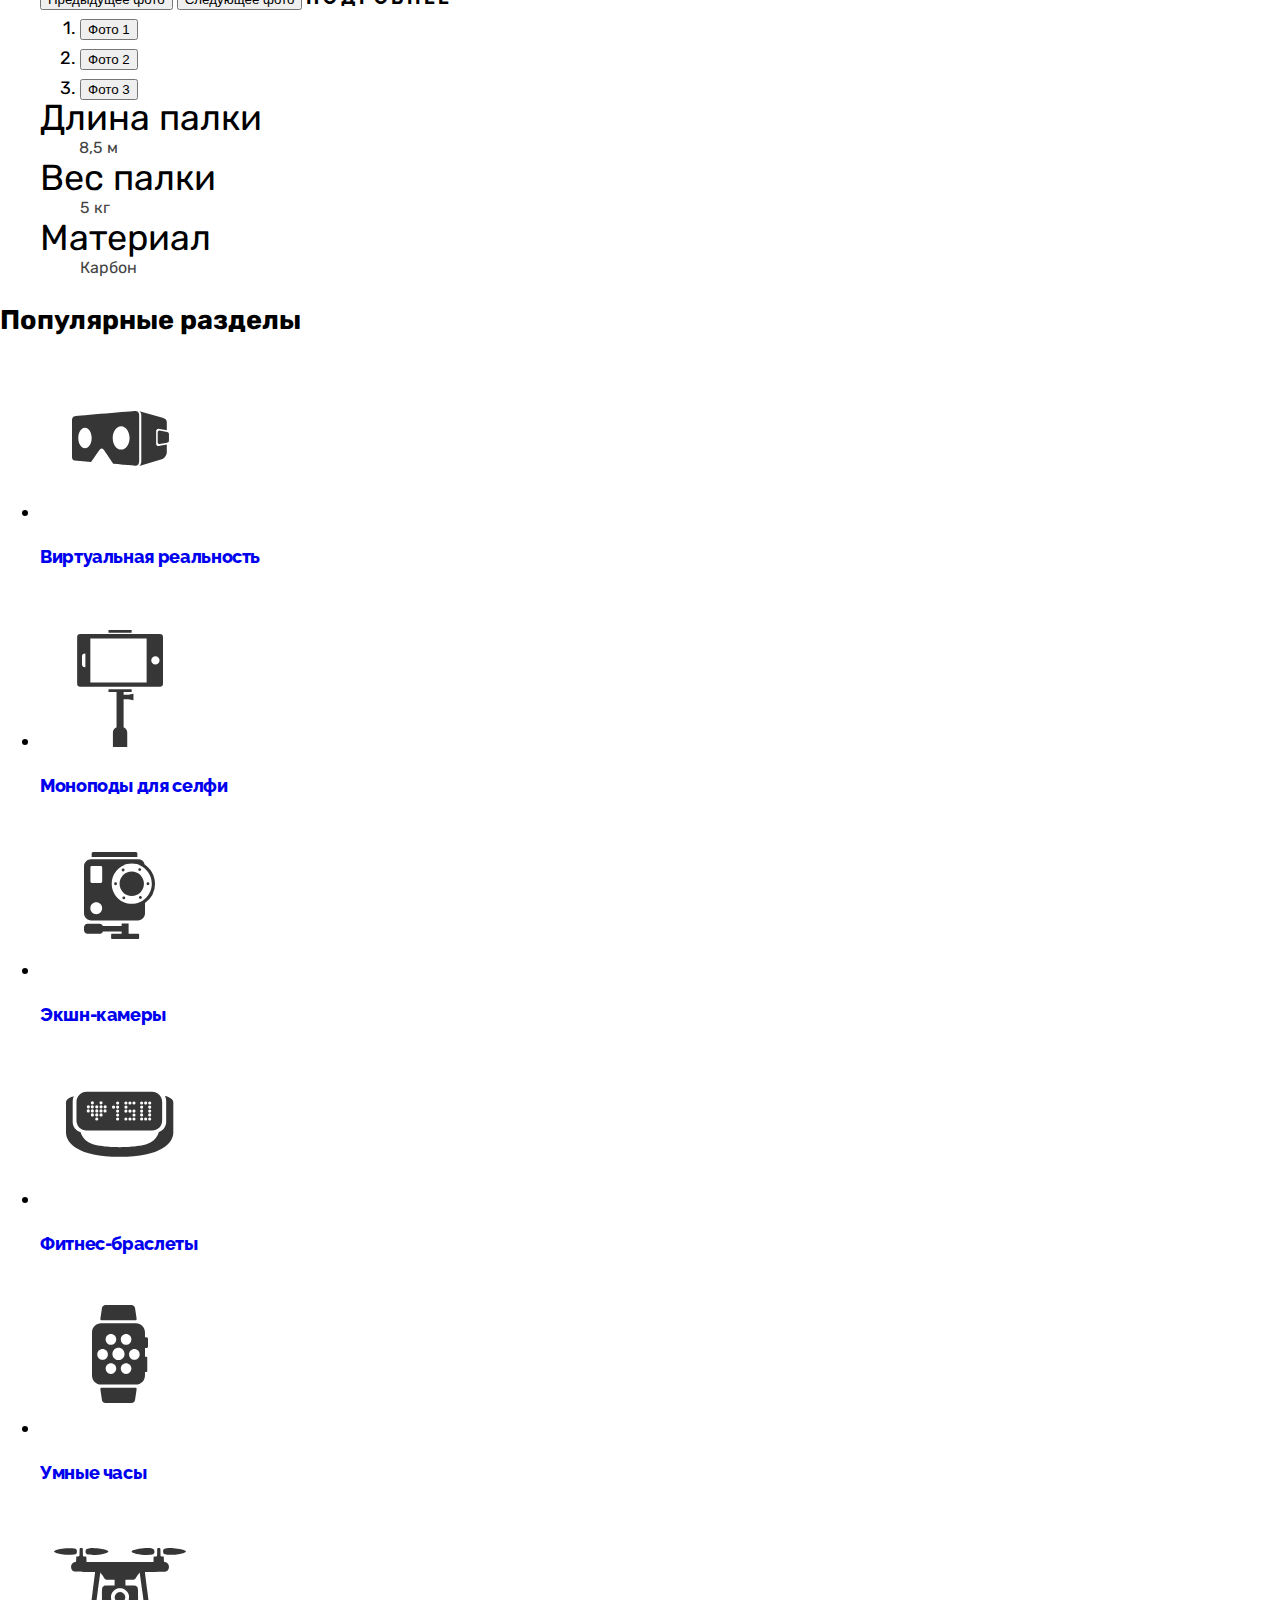
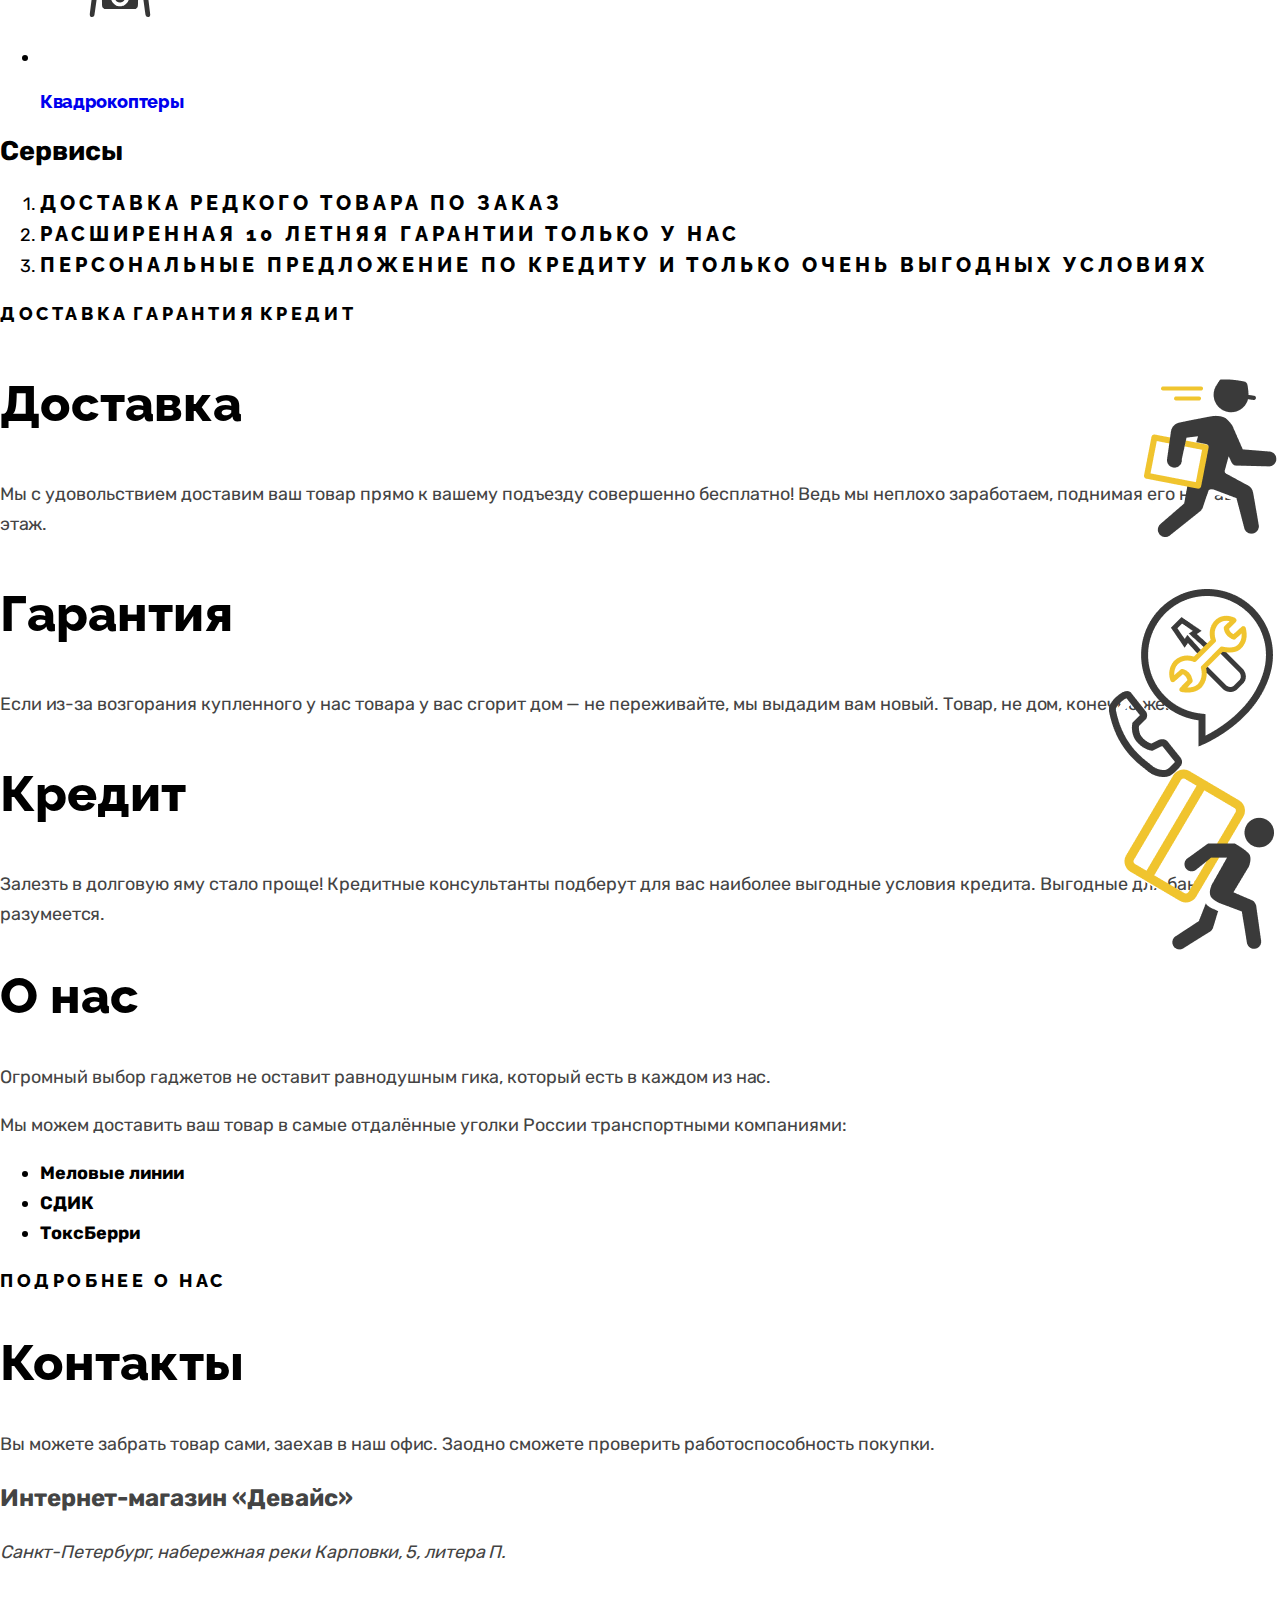
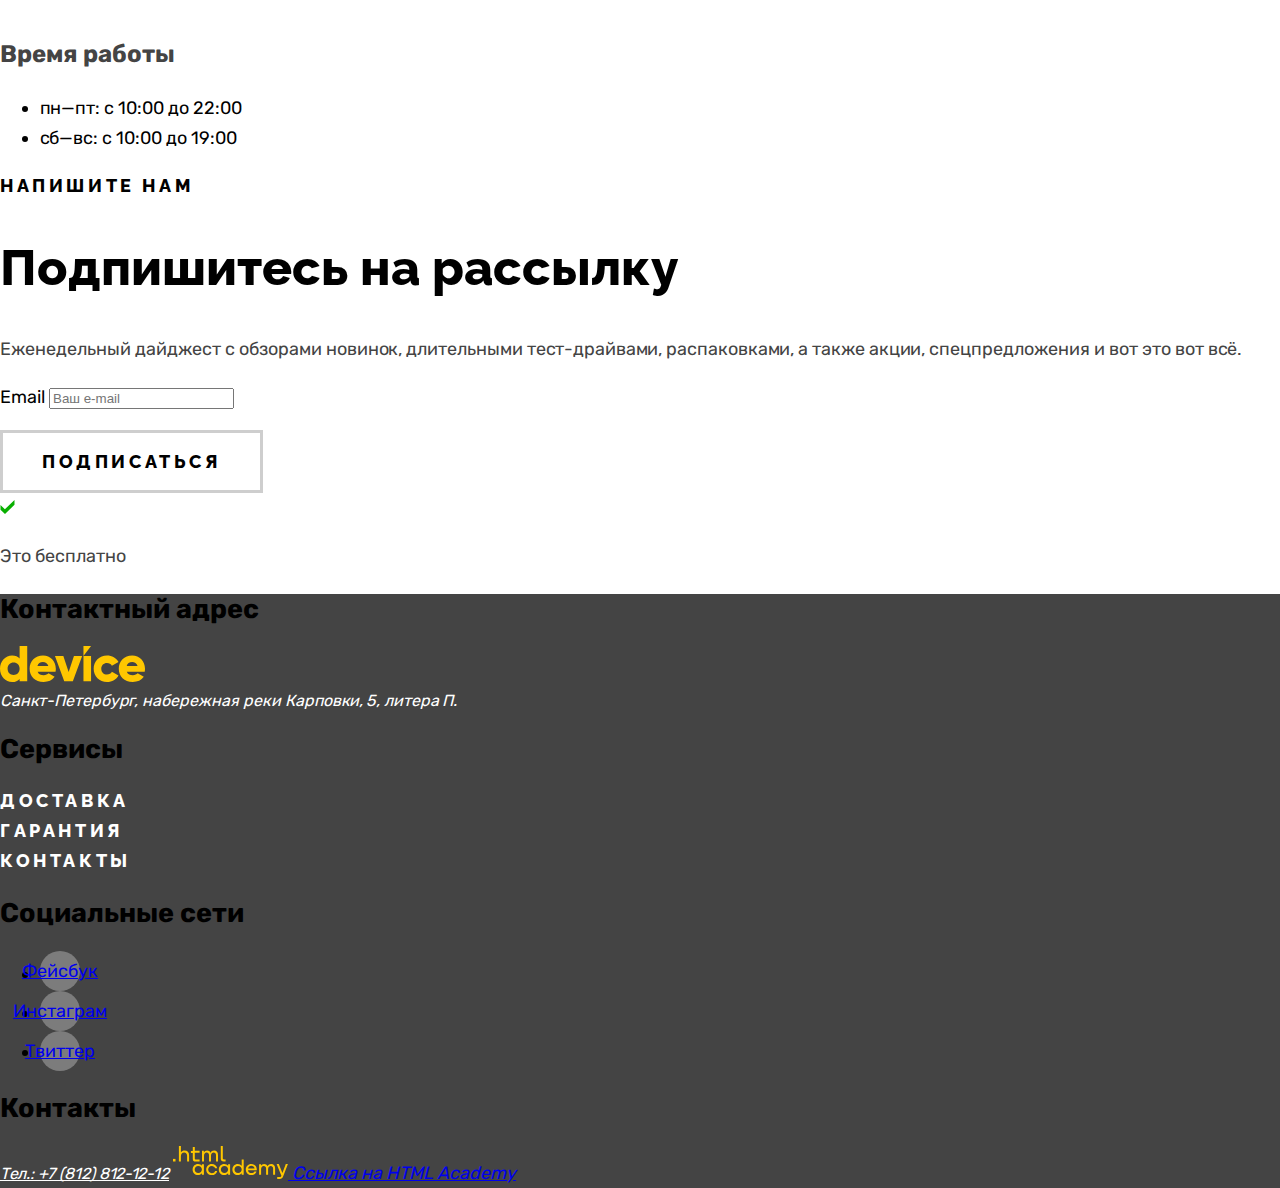
==== commit 500fe703: "add base styled all pages" ====
--- a/index.html
+++ b/index.html
@@ -109,7 +109,7 @@
     </header>
 
     <main class="page-index">
-      <h1>Device - магазин электроники</h1>
+      <h1 class="visually-hidden">Device - магазин электроники</h1>
 
       <section class="gallery">
         <h2 class="visually-hidden">Галерея</h2>
@@ -124,19 +124,21 @@
               alt=""
             />
 
-            <h3 class="product-title">Порхает как бабочка, жалит как пчела!</h3>
-
-            <p class="product-lid">
-              Этот обычный, на первый взгляд, квадрокоптер оснащен мощным
-              лазером, замаскированным под стандартную камеру.
-            </p>
-
             <button class="slider-button slider-prev">
               <span class="visually-hidden">Предыдущее фото</span>
             </button>
             <button class="slider-button slider-next">
               <span class="visually-hidden">Следующее фото</span>
             </button>
+
+            <h3 class="product-title title">
+              Порхает как бабочка, жалит как пчела!
+            </h3>
+
+            <p class="product-lid text">
+              Этот обычный, на первый взгляд, квадрокоптер оснащен мощным
+              лазером, замаскированным под стандартную камеру.
+            </p>
 
             <a class="link" href="#">Подробнее</a>
 
@@ -290,7 +292,7 @@
         <h2 class="visually-hidden">Популярные разделы</h2>
 
         <ul class="sections-list">
-          <li class="sections-item section">
+          <li class="section-item">
             <a class="section-link" href="#">
               <img
                 class="section-photo"
@@ -302,7 +304,7 @@
               <h3 class="section-title">Виртуальная реальность</h3>
             </a>
           </li>
-          <li class="sections-item section">
+          <li class="section-item">
             <a class="section-link" href="#">
               <img
                 class="section-photo"
@@ -314,7 +316,7 @@
               <h3 class="section-title">Моноподы для селфи</h3>
             </a>
           </li>
-          <li class="sections-item section">
+          <li class="section-item">
             <a class="section-link" href="#">
               <img
                 class="section-photo"
@@ -326,7 +328,7 @@
               <h3 class="section-title">Экшн-камеры</h3>
             </a>
           </li>
-          <li class="sections-item section">
+          <li class="section-item">
             <a class="section-link" href="#">
               <img
                 class="section-photo"
@@ -338,7 +340,7 @@
               <h3 class="section-title">Фитнес-браслеты</h3>
             </a>
           </li>
-          <li class="sections-item section">
+          <li class="section-item">
             <a class="section-link" href="#">
               <img
                 class="section-photo"
@@ -350,7 +352,7 @@
               <h3 class="section-title">Умные часы</h3>
             </a>
           </li>
-          <li class="sections-item section">
+          <li class="section-item">
             <a class="section-link" href="#">
               <img
                 class="section-photo"
@@ -366,7 +368,7 @@
       </section>
 
       <section class="services services-tabs">
-        <h2 class="visually-hidden services-title">Сервисы</h2>
+        <h2 class="visually-hidden">Сервисы</h2>
 
         <ol class="services-advantages">
           <li
@@ -439,8 +441,8 @@
           tabindex="0"
           aria-labelledby="services-tab-1"
         >
-          <h3 class="delivery-title">Доставка</h3>
-          <p class="delivery-description">
+          <h3 class="delivery-title title">Доставка</h3>
+          <p class="delivery-description text">
             Мы с удовольствием доставим ваш товар прямо к вашему подъезду
             совершенно бесплатно! Ведь мы неплохо заработаем, поднимая его на
             ваш этаж.
@@ -453,7 +455,7 @@
           tabindex="0"
           aria-labelledby="services-tab-2"
         >
-          <h3 class="guarantee-title">Доставка</h3>
+          <h3 class="guarantee-title">Гарантия</h3>
           <p class="guarantee-description">
             Если из-за возгорания купленного у нас товара у вас сгорит дом — не
             переживайте, мы выдадим вам новый. Товар, не дом, конечно же.
@@ -466,39 +468,13 @@
           tabindex="0"
           aria-labelledby="services-tab-3"
         >
-          <h3 class="credit-title">Доставка</h3>
+          <h3 class="credit-title">Кредит</h3>
           <p class="credit-description">
             Залезть в долговую яму стало проще! Кредитные консультанты подберут
             для вас наиболее выгодные условия кредита. Выгодные для банка,
             разумеется.
           </p>
         </section>
-
-        <ol class="services-list">
-          <li class="services-item item-delivery item-current">
-            <h3 class="services-title">Доставка</h3>
-            <p class="services-description">
-              Мы с удовольствием доставим ваш товар прямо к вашему подъезду
-              совершенно бесплатно! Ведь мы неплохо заработаем, поднимая его на
-              ваш этаж.
-            </p>
-          </li>
-          <li class="services-item item-guarantee">
-            <h3 class="services-title">Доставка</h3>
-            <p class="services-description">
-              Если из-за возгорания купленного у нас товара у вас сгорит дом —
-              не переживайте, мы выдадим вам новый. Товар, не дом, конечно же.
-            </p>
-          </li>
-          <li class="services-item item-credit">
-            <h3 class="services-title">Доставка</h3>
-            <p class="services-description">
-              Залезть в долговую яму стало проще! Кредитные консультанты
-              подберут для вас наиболее выгодные условия кредита. Выгодные для
-              банка, разумеется.
-            </p>
-          </li>
-        </ol>
       </section>
 
       <section class="about">
@@ -526,9 +502,9 @@
           проверить работоспособность покупки.
         </p>
 
-        <h3 class="contacts-subtitle">Интернет-магазин «Девайс»</h3>
+        <h3 class="contacts-subtitle subtitle">Интернет-магазин «Девайс»</h3>
         <address class="contacts-address">
-          <p class="contacts-text">
+          <p class="contacts-text text">
             Санкт-Петербург, набережная реки Карповки, 5, литера П.
           </p>
           <a class="contacts-phone" href="tel:+78128121212"
@@ -536,7 +512,7 @@
           >
         </address>
 
-        <h3 class="contacts-subtitle">Время работы</h3>
+        <h3 class="contacts-subtitle subtitle">Время работы</h3>
         <ul class="contacts-schedule">
           <li class="contacts-schedule-item">пн—пт: с 10:00 до 22:00</li>
           <li class="contacts-schedule-item">сб—вс: с 10:00 до 19:00</li>
@@ -567,10 +543,26 @@
               name="newsletter-email"
             />
           </p>
-          <button class="newsletter-button" type="submit">Подписаться</button>
+          <button class="newsletter-button link" type="submit">
+            Подписаться
+          </button>
         </form>
 
-        <p class="free">Это бесплатно</p>
+        <div class="newsletter-container">
+          <svg
+            width="15"
+            height="14"
+            viewBox="0 0 15 14"
+            fill="none"
+            xmlns="http://www.w3.org/2000/svg"
+          >
+            <path
+              d="M14.498 0L4.89805 9.3L0.498047 5V9.7L4.99805 14L14.498 4.7V0Z"
+              fill="#08AF00"
+            />
+          </svg>
+          <p class="free text">Это бесплатно</p>
+        </div>
       </section>
     </main>
 
@@ -591,7 +583,7 @@
 
       <section class="footer-services">
         <h2 class="visually-hidden">Сервисы</h2>
-        <ul class="footer-services-list">
+        <ul class="footer-services-list navigation-list">
           <li class="footer-services-item">
             <a class="footer-services-link" href="#">Доставка</a>
           </li>
@@ -643,7 +635,6 @@
                   fill="#444444"
                 />
               </svg>
-
               <span class="visually-hidden">Инстаграм</span>
             </a>
           </li>
--- a/styles/style.css
+++ b/styles/style.css
@@ -38,6 +38,8 @@
   --special-yellow-light: #ffe17f;
   --special-purple: #af4fff;
   --special-brown: #64534a;
+  --special-light: #cecece;
+  --special-gray: #7c7c7c;
 }
 
 body {
@@ -51,6 +53,44 @@
   background-color: var(--basic-white);
 }
 
+/* Ссылка */
+.link {
+  font-family: var(--second-family);
+  font-weight: 800;
+  font-size: 18px;
+  letter-spacing: 0.2em;
+  text-transform: uppercase;
+  text-align: center;
+  color: var(--basic-black);
+  text-decoration: none;
+  cursor: pointer;
+}
+
+/* Заголовок */
+.title {
+  font-family: var(--second-family);
+  font-weight: 800;
+  font-size: 50px;
+  line-height: 50px;
+  color: var(--basic-black);
+}
+/* Подзаголовок */
+.subtitle {
+  font-family: var(--font-family);
+  font-weight: 700;
+  font-size: 24px;
+  line-height: 30px;
+  color: var(--basic-dark);
+}
+/* Текст */
+.text {
+  font-family: var(--font-family);
+  font-weight: 400;
+  font-size: 18px;
+  line-height: 30px;
+  color: var(--basic-dark);
+}
+
 /* В шапке поиск */
 .search {
   position: relative;
@@ -83,6 +123,9 @@
   font-weight: 800;
   letter-spacing: 0.2em;
   text-transform: uppercase;
+  list-style: none;
+  margin: 0;
+  padding: 0;
 }
 .navigation-user {
   font-family: var(--one-family);
@@ -104,6 +147,53 @@
   line-height: 18px;
 }
 
+/* Продукт */
+.product-description-title {
+  font-size: 36px;
+  line-height: 30px;
+}
+.product-description-text {
+  font-size: 16px;
+  line-height: 30px;
+  color: var(--basic-dark);
+}
+/* Популярные разделы */
+.section-link {
+  text-decoration: none;
+}
+.section-title {
+  font-family: var(--second-family);
+  font-size: 18px;
+  line-height: 24px;
+  font-weight: 800;
+  letter-spacing: -0.02em;
+}
+/* Сервисы */
+.services-advantages-link {
+  text-decoration: none;
+  font-family: var(--second-family);
+  font-weight: 800;
+  font-size: 20px;
+  letter-spacing: 0.2em;
+  text-transform: uppercase;
+  text-align: center;
+  color: var(--basic-black);
+}
+.services-tab {
+  background-color: transparent;
+  border: none;
+  padding: 0;
+  margin: 0;
+}
+.services-tabpanel h3 {
+  font-family: var(--second-family);
+  font-weight: 800;
+  font-size: 50px;
+  line-height: 50px;
+}
+.services-tabpanel p {
+  color: var(--basic-dark);
+}
 .services-tabpanel.delivery,
 .services-tabpanel.credit,
 .services-tabpanel.guarantee {
@@ -112,6 +202,7 @@
 .services-tabpanel.delivery::after {
   content: "";
   position: absolute;
+  top: 0;
   right: 0;
   width: 136px;
   height: 165px;
@@ -119,10 +210,10 @@
   background-repeat: no-repeat;
   background-position: right center;
 }
-
 .services-tabpanel.credit::after {
   content: "";
   position: absolute;
+  top: 0;
   right: 0;
   width: 156px;
   height: 189px;
@@ -134,6 +225,7 @@
 .services-tabpanel.guarantee::after {
   content: "";
   position: absolute;
+  top: 0;
   right: 0;
   width: 171px;
   height: 195px;
@@ -141,3 +233,39 @@
   background-repeat: no-repeat;
   background-position: right center;
 }
+/* Рассылка */
+.newsletter-button {
+  background-color: transparent;
+  padding: 18px 39px;
+  border: 3px solid var(--special-light);
+}
+
+/* Подвал */
+.page-footer {
+  background-color: var(--basic-dark);
+}
+.address-contact {
+  font-size: 16px;
+  line-height: 20px;
+  color: var(--basic-white);
+}
+.footer-services-link {
+  color: var(--basic-white);
+  text-decoration: none;
+}
+.footer-social-item .button {
+  display: flex;
+  justify-content: center;
+  align-items: center;
+  width: 40px;
+  height: 40px;
+  border-radius: 50%;
+  background-color: var(--special-gray);
+}
+.contacts-phone {
+  font-size: 16px;
+  line-height: 20px;
+  text-decoration: underline;
+  text-decoration-skip-ink: none;
+  color: var(--basic-white);
+}
